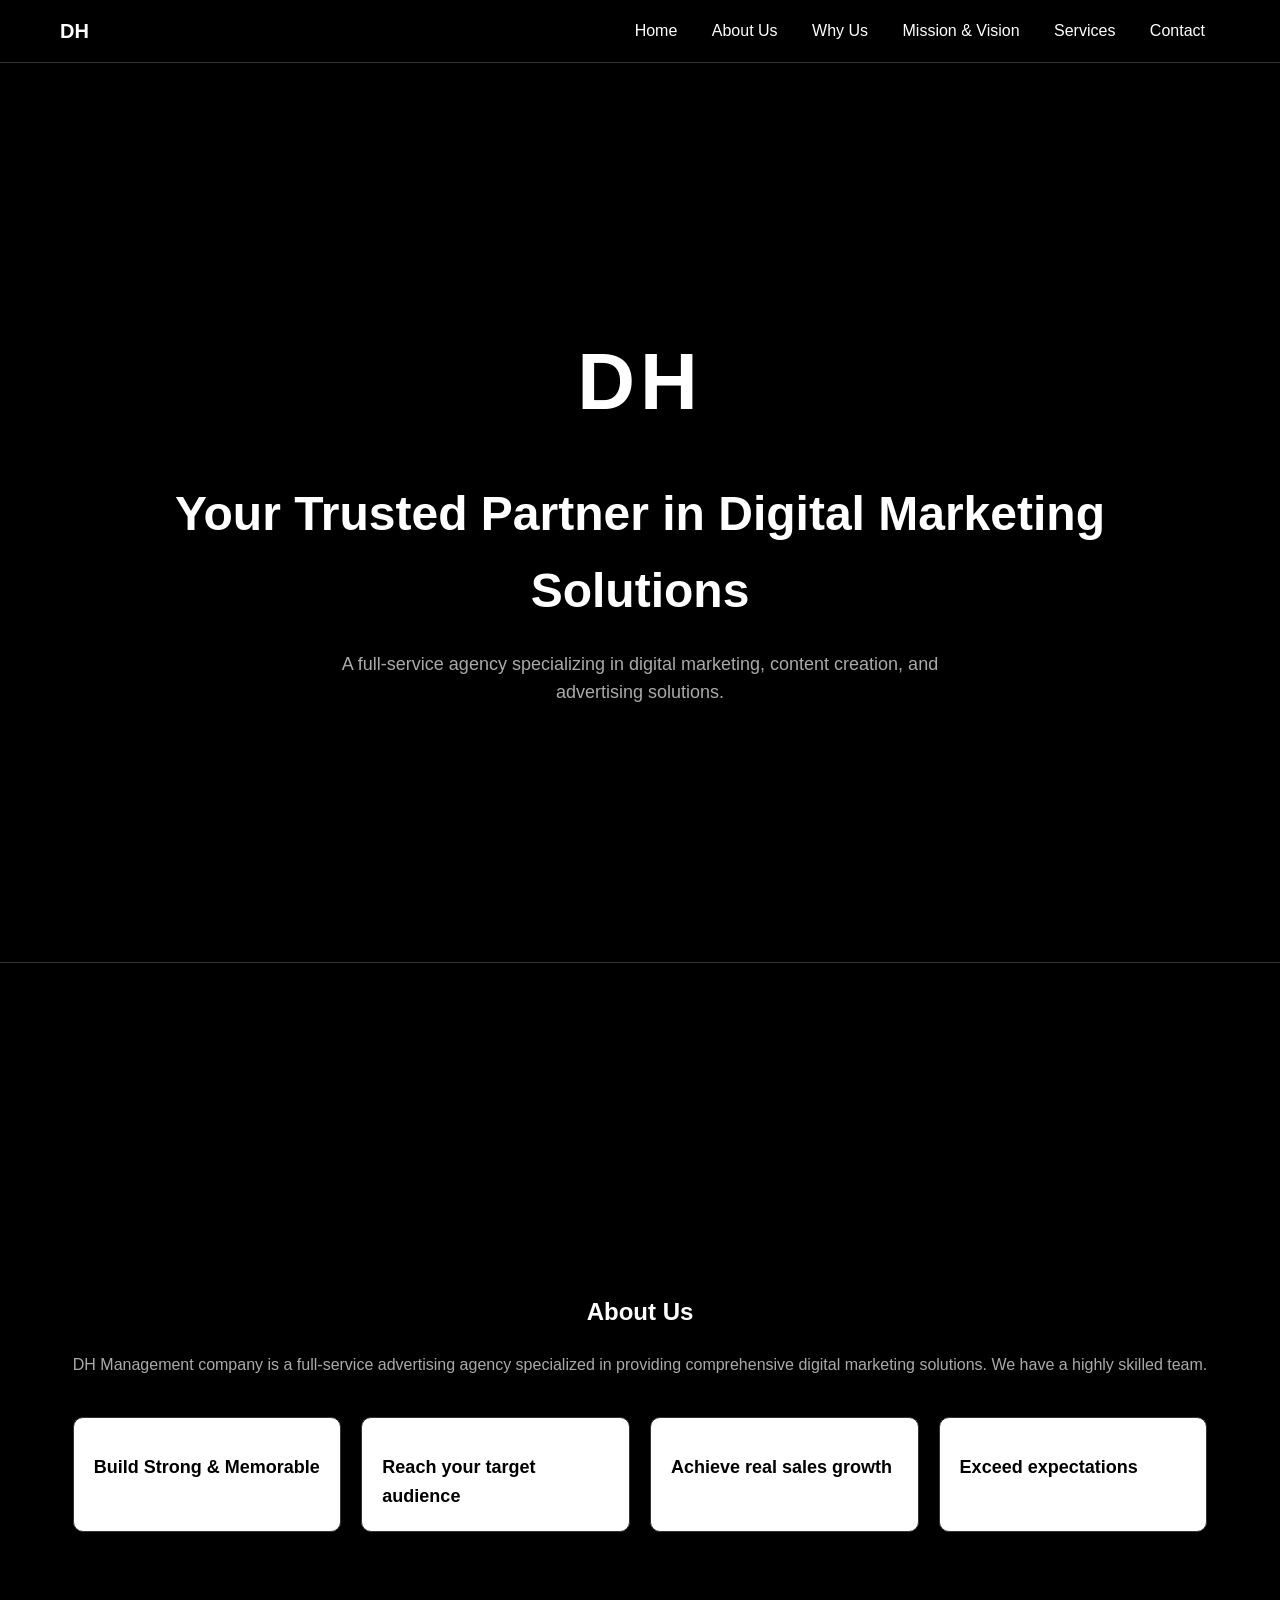
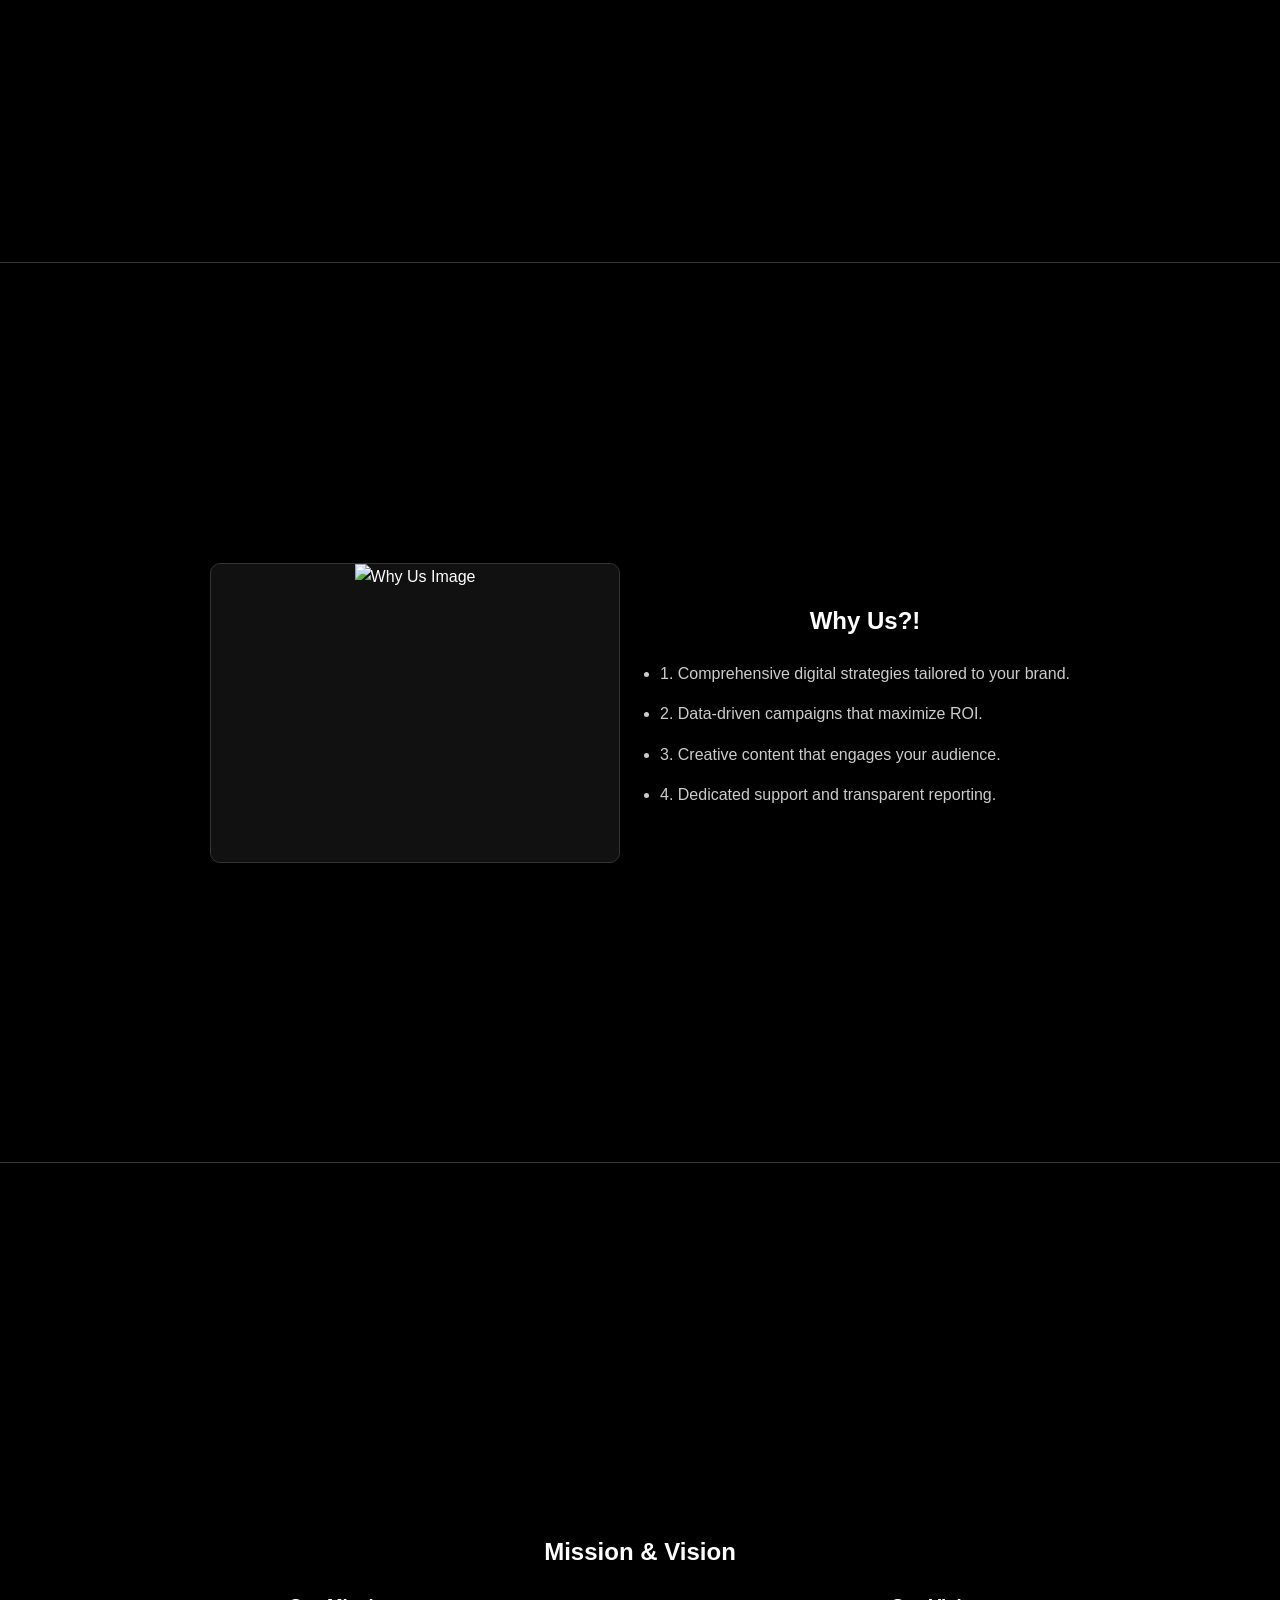
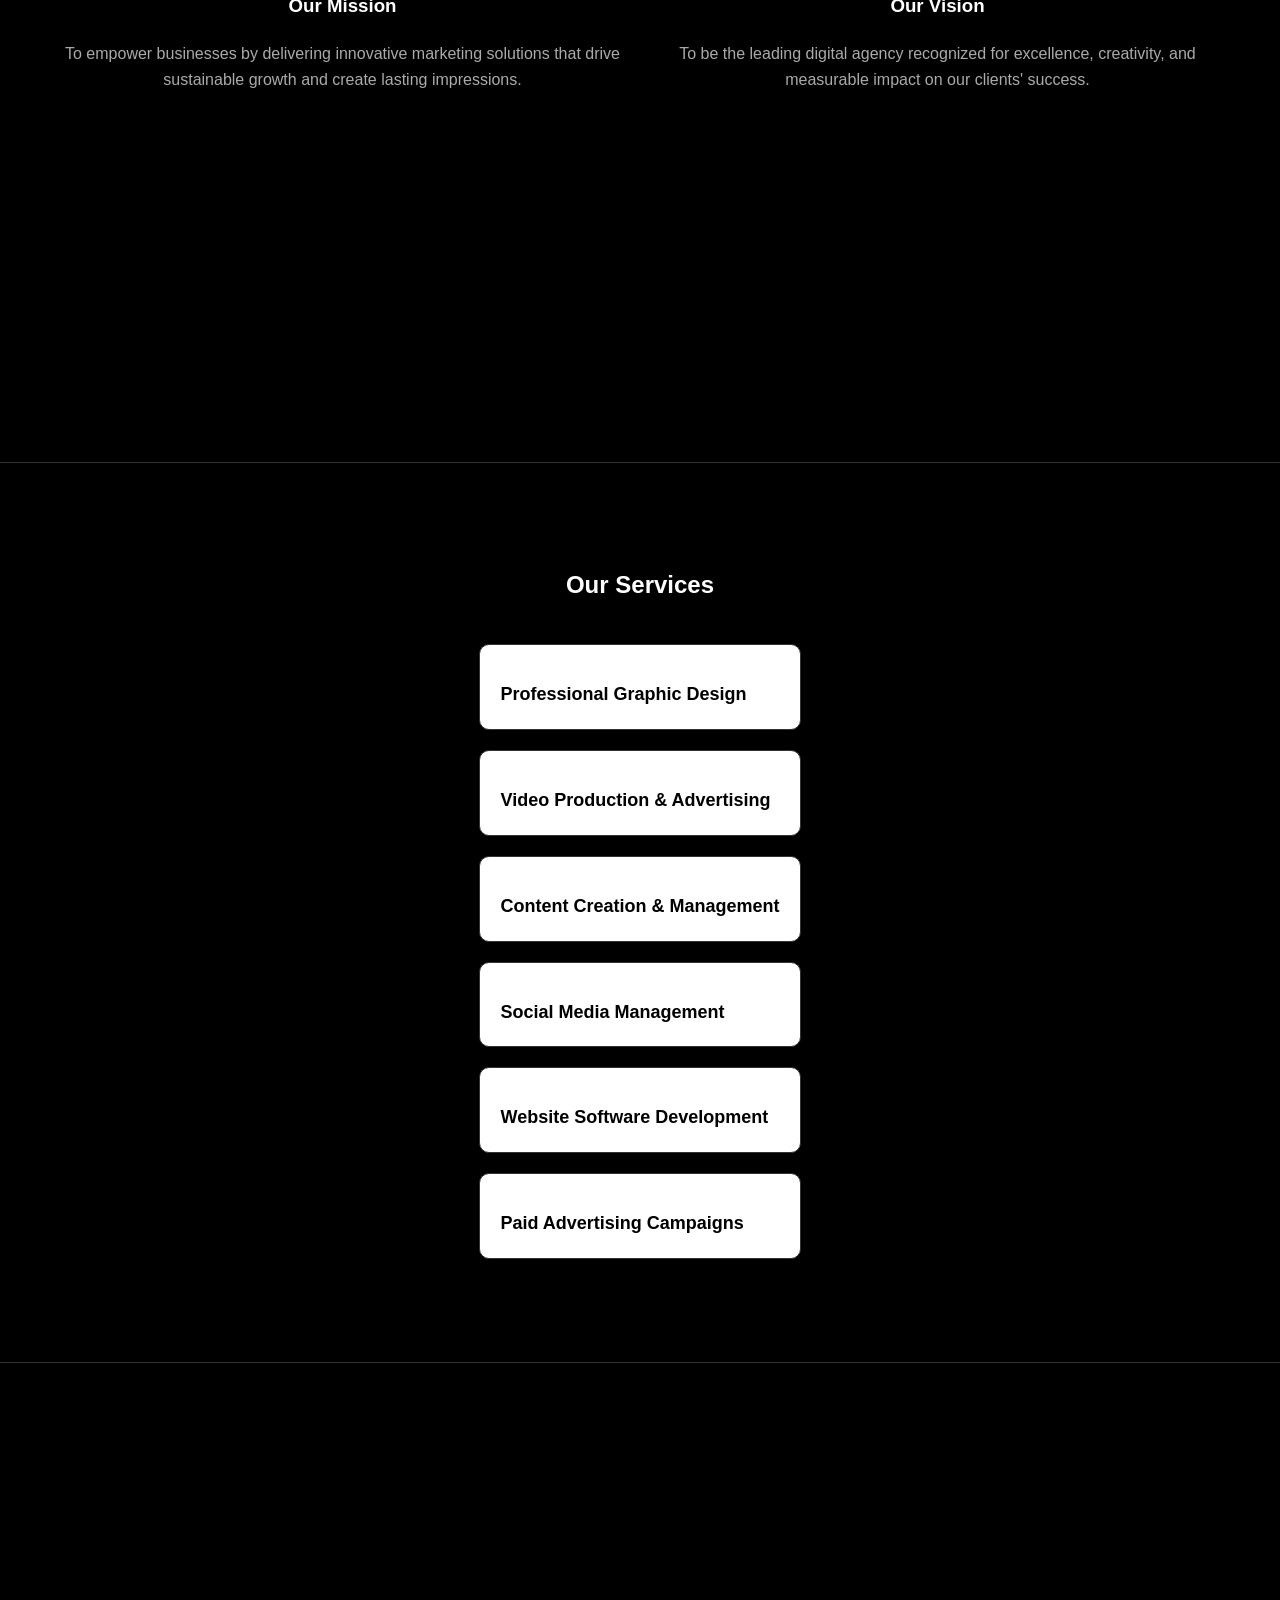
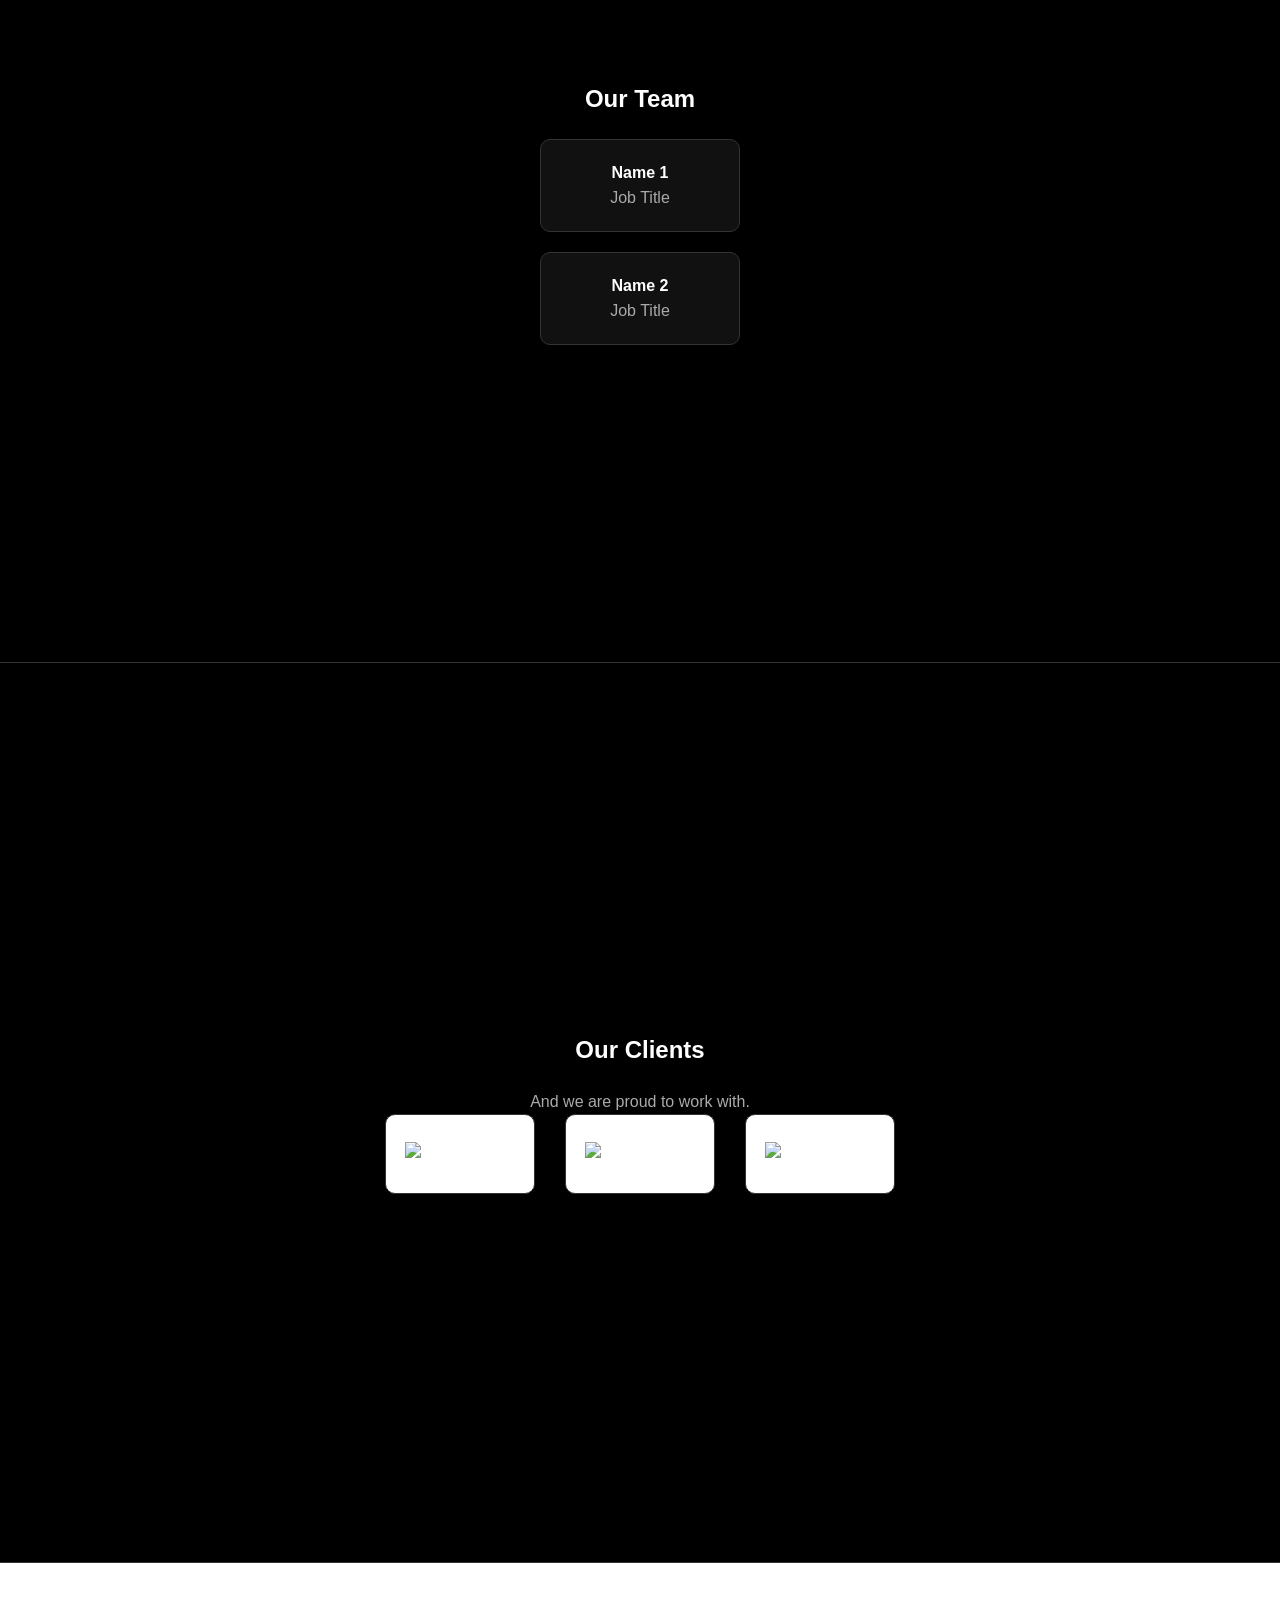
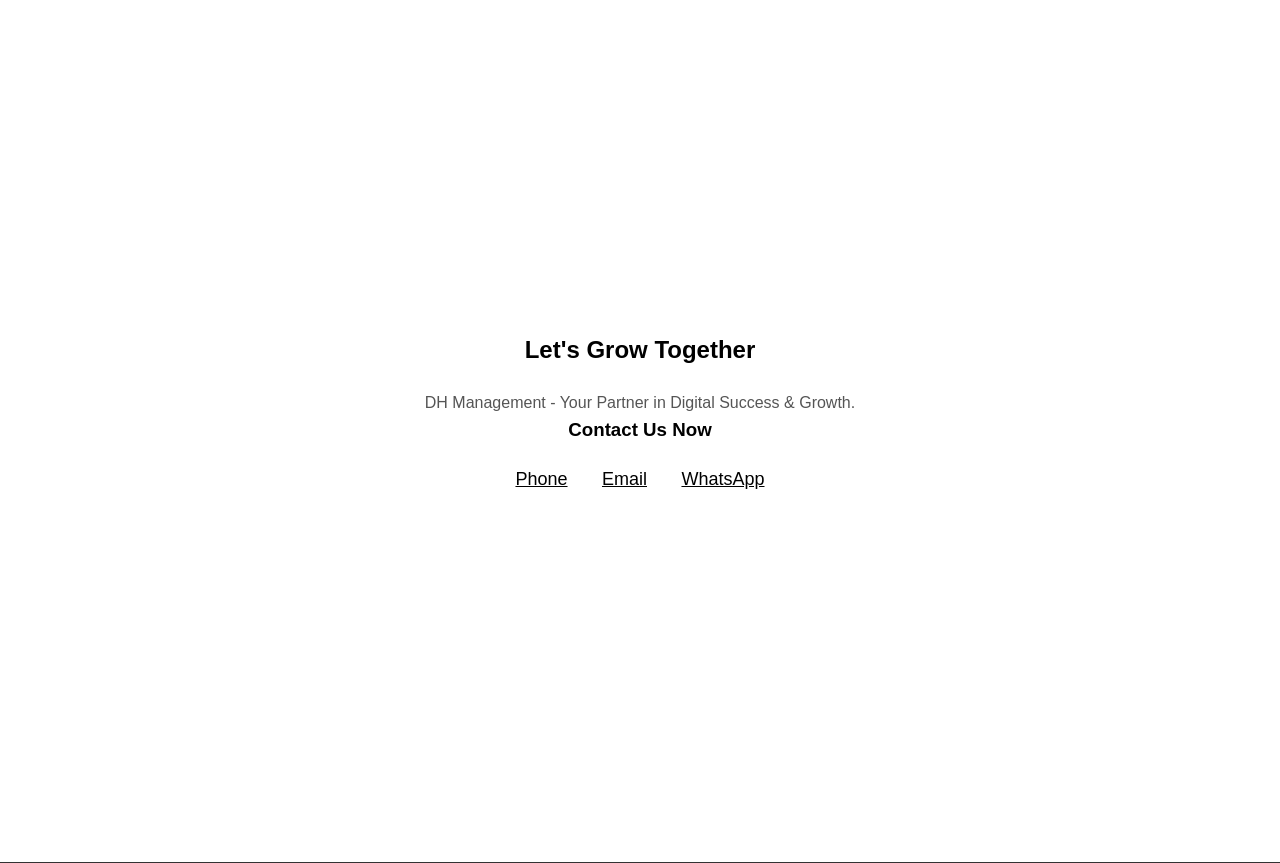
==== index.html @ e8d3b047 "Upload website" ====
<!DOCTYPE html>
<html lang="en">
<head>
    <meta charset="UTF-8">
    <meta name="viewport" content="width=device-width, initial-scale=1.0">
    <title>DH Management</title>
    <link rel="stylesheet" href="style.css">
</head>
<body>

    <!-- Header -->
    <header>
        <div class="container">
            <!-- لوجو صغير في الهيدر -->
            <div class="header-logo">
                <img id="logoImageSmall" src="" alt="Logo" style="display: none;">
                <span id="logoTextSmall" style="display: none;">DH</span>
            </div>
            <nav>
                <a href="#home">Home</a>
                <a href="#about">About Us</a>
                <a href="#why">Why Us</a>
                <a href="#mission">Mission & Vision</a>
                <a href="#services">Services</a>
                <a href="#contact">Contact</a>
            </nav>
        </div>
    </header>

    <!-- Hero Section (اللوجو الكبير هيكون هنا) -->
    <section id="home" class="hero full-screen">
        <div class="container">
            <!-- اللوجو الكبير -->
            <div class="hero-logo">
                <img id="logoImageLarge" src="" alt="Logo" style="display: none;">
                <h1 id="logoTextLarge" style="display: none;">DH</h1>
            </div>
            
            <h1 id="heroTitleText">Your Trusted Partner in Digital Marketing Solutions</h1>
            <p id="heroDescText">A full-service agency specializing in digital marketing, content creation, and advertising solutions.</p>
        </div>
    </section>

    <!-- About Us -->
    <section id="about" class="full-screen">
        <div class="container">
            <h2>About Us</h2>
            <p class="muted-text" id="aboutText">DH Management company is a full-service advertising agency specialized in providing comprehensive digital marketing solutions. We have a highly skilled team.</p>
            <div class="cards-grid">
                <div class="card">
                    <div class="icon" data-icon="about-icon-1"></div>
                    <h4>Build Strong & Memorable</h4>
                </div>
                <div class="card">
                    <div class="icon" data-icon="about-icon-2"></div>
                    <h4>Reach your target audience</h4>
                </div>
                <div class="card">
                    <div class="icon" data-icon="about-icon-3"></div>
                    <h4>Achieve real sales growth</h4>
                </div>
                <div class="card">
                    <div class="icon" data-icon="about-icon-4"></div>
                    <h4>Exceed expectations</h4>
                </div>
            </div>
        </div>
    </section>

    <!-- Why Us -->
    <section id="why" class="full-screen">
        <div class="container why-us-grid">
            <div class="why-img-placeholder">
                <img id="whyImg" src="" alt="Why Us Image">
            </div>
            <div>
                <h2>Why Us?!</h2>
                <ul class="why-us-list">
                    <li>1. Comprehensive digital strategies tailored to your brand.</li>
                    <li>2. Data-driven campaigns that maximize ROI.</li>
                    <li>3. Creative content that engages your audience.</li>
                    <li>4. Dedicated support and transparent reporting.</li>
                </ul>
            </div>
        </div>
    </section>

    <!-- Mission & Vision -->
    <section id="mission" class="full-screen">
        <div class="container">
            <h2>Mission & Vision</h2>
            <div class="mv-wrap">
                <div>
                    <h3>Our Mission</h3>
                    <p class="muted-text" id="missionText">To empower businesses by delivering innovative marketing solutions that drive sustainable growth and create lasting impressions.</p>
                </div>
                <div>
                    <h3>Our Vision</h3>
                    <p class="muted-text" id="visionText">To be the leading digital agency recognized for excellence, creativity, and measurable impact on our clients' success.</p>
                </div>
            </div>
        </div>
    </section>

    <!-- Services -->
    <section id="services" class="full-screen">
        <div class="container">
            <h2>Our Services</h2>
            <div class="cards-grid" id="servicesGrid">
                <div class="card">
                    <div class="icon" data-icon="service-icon-1"></div>
                    <h4>Professional Graphic Design</h4>
                </div>
                <div class="card">
                    <div class="icon" data-icon="service-icon-2"></div>
                    <h4>Video Production & Advertising</h4>
                </div>
                <div class="card">
                    <div class="icon" data-icon="service-icon-3"></div>
                    <h4>Content Creation & Management</h4>
                </div>
                <div class="card">
                    <div class="icon" data-icon="service-icon-4"></div>
                    <h4>Social Media Management</h4>
                </div>
                <div class="card">
                    <div class="icon" data-icon="service-icon-5"></div>
                    <h4>Website Software Development</h4>
                </div>
                <div class="card">
                    <div class="icon" data-icon="service-icon-6"></div>
                    <h4>Paid Advertising Campaigns</h4>
                </div>
            </div>
        </div>
    </section>

    <!-- Team -->
    <section id="team" class="full-screen">
        <div class="container">
            <h2>Our Team</h2>
            <div class="team-grid" id="teamGrid">
                <div class="team-member">
                    <h4>Name 1</h4>
                    <p class="muted-text">Job Title</p>
                </div>
                <div class="team-member">
                    <h4>Name 2</h4>
                    <p class="muted-text">Job Title</p>
                </div>
            </div>
        </div>
    </section>

    <!-- Clients -->
    <section id="clients" class="full-screen">
        <div class="container">
            <h2>Our Clients</h2>
            <p class="muted-text">And we are proud to work with.</p>
            <div class="clients-grid">
                <div class="client-logo-box">
                    <img id="clientLogo1" src="" alt="Client Logo 1">
                </div>
                <div class="client-logo-box">
                    <img id="clientLogo2" src="" alt="Client Logo 2">
                </div>
                <div class="client-logo-box">
                    <img id="clientLogo3" src="" alt="Client Logo 3">
                </div>
            </div>
        </div>
    </section>

    <!-- Contact -->
    <section id="contact" class="contact-section full-screen">
        <div class="container">
            <h2>Let's Grow Together</h2>
            <p>DH Management - Your Partner in Digital Success & Growth.</p>
            <h3>Contact Us Now</h3>
            <div class="contact-links">
                <a href="#">Phone</a>
                <a href="#">Email</a>
                <a href="#">WhatsApp</a>
            </div>
        </div>
    </section>

    <script src="script.js"></script>
</body>
</html>
---- style.css ----
/* ==========================================
   DHA Management - Site CSS
========================================== */

/* أساسيات */
* {
    margin: 0;
    padding: 0;
    box-sizing: border-box;
}

body {
    font-family: 'Segoe UI', Tahoma, Geneva, Verdana, sans-serif;
    background-color: #000;
    color: #fff;
    line-height: 1.6;
}

.container {
    max-width: 1200px;
    margin: 0 auto;
    padding: 0 20px;
}

/* الهيدر */
header {
    border-bottom: 1px solid #333;
    padding: 15px 0;
    background: #000;
    position: sticky;
    top: 0;
    z-index: 100;
}

header .container {
    flex-wrap: wrap;
    display: flex;
    justify-content: space-between;
    align-items: center;
}

/* لوجو الهيدر (صغير) */
.header-logo {
    max-width: 150px;
}

#logoImageSmall {
    max-height: 40px;
    max-width: 120px;
    object-fit: contain;
    display: block;
}

#logoTextSmall {
    font-size: 20px;
    font-weight: 900;
    color: #fff;
    display: block;
}

nav a {
    text-decoration: none;
    color: #fff;
    margin: 0 15px;
    font-weight: 500;
}

nav a:hover {
    border-bottom: 2px solid #fff;
}

/* الأقسام */
section {
    padding: 40px 20px;
    border-bottom: 1px solid #333;
    text-align: center;
}

.full-screen {
    min-height: 100vh;
    display: flex;
    flex-direction: column;
    justify-content: center;
    align-items: center;
}

h1, h2, h3 {
    font-weight: 800;
    margin-bottom: 20px;
}

.muted-text {
    color: #aaa;
}

/* الهيرو */
.hero h1 {
    font-size: 48px;
}

.hero p {
    font-size: 18px;
    max-width: 600px;
    margin: 0 auto;
    color: #aaa;
}

/* اللوجو الكبير في الهيرو */
.hero-logo {
    margin-bottom: 30px;
    width: 100%;
    text-align: center;
}

#logoImageLarge {
    max-width: 350px;
    max-height: 200px;
    object-fit: contain;
    display: block;
    margin: 0 auto;
}

#logoTextLarge {
    font-size: 80px;
    font-weight: 900;
    letter-spacing: 5px;
    color: #fff;
    margin: 0;
    display: block;
}

/* الكروت */
.cards-grid {
    display: grid;
    grid-template-columns: repeat(auto-fit, minmax(250px, 1fr));
    gap: 20px;
    margin-top: 40px;
}

.card {
    border: 1px solid #333;
    padding: 20px;
    border-radius: 10px;
    text-align: left;
    background: #fff;
    color: #000;
}

.card h4 {
    font-size: 18px;
}

.card .icon {
    font-size: 30px;
    margin-bottom: 15px;
}

/* لماذا نحن */
.why-us-grid {
    display: grid;
    grid-template-columns: 1fr 1fr;
    gap: 40px;
    align-items: center;
}

.why-img-placeholder {
    border: 1px solid #333;
    border-radius: 10px;
    height: 300px;
    overflow: hidden;
    background: #111;
}

.why-img-placeholder img {
    width: 100%;
    height: 100%;
    object-fit: cover;
}

.why-us-list li {
    margin-bottom: 15px;
    text-align: left;
    color: #ccc;
}

/* المهمة والرؤية */
.mv-wrap {
    display: grid;
    grid-template-columns: 1fr 1fr;
    gap: 30px;
}

/* الفريق */
.team-grid {
    display: grid;
    grid-template-columns: repeat(auto-fit, minmax(200px, 1fr));
    gap: 20px;
}

.team-member {
    border: 1px solid #333;
    padding: 20px;
    border-radius: 10px;
    text-align: center;
    background: #111;
}

.team-member h4 {
    color: #fff;
}

.team-member p {
    color: #aaa;
}

/* العملاء - لوجوهات */
.clients-grid {
    display: flex;
    justify-content: center;
    gap: 30px;
    flex-wrap: wrap;
}

.client-logo-box {
    border: 1px solid #333;
    padding: 10px;
    border-radius: 10px;
    background: #fff;
    width: 150px;
    height: 80px;
    display: flex;
    align-items: center;
    justify-content: center;
}

.client-logo-box img {
    max-width: 100%;
    max-height: 100%;
    object-fit: contain;
}

/* قسم التواصل */
.contact-section {
    background: #fff;
    color: #000;
}

.contact-section h2 {
    color: #000;
}

.contact-section p {
    color: #555;
}

.contact-links a {
    color: #000;
    text-decoration: underline;
    margin: 0 15px;
    font-size: 18px;
}

/* التجاوب مع الموبايل */
@media (max-width: 768px) {
    header .container {
        flex-direction: column;
        gap: 10px;
    }

    nav a {
        margin: 5px;
        display: inline-block;
    }

    .why-us-grid,
    .mv-wrap {
        grid-template-columns: 1fr;
    }

    .hero h1 {
        font-size: 32px;
    }

    #logoTextLarge {
        font-size: 50px;
    }

    #logoImageLarge {
        max-width: 200px;
    }

    .full-screen {
        min-height: auto;
        padding: 60px 20px;
    }
}
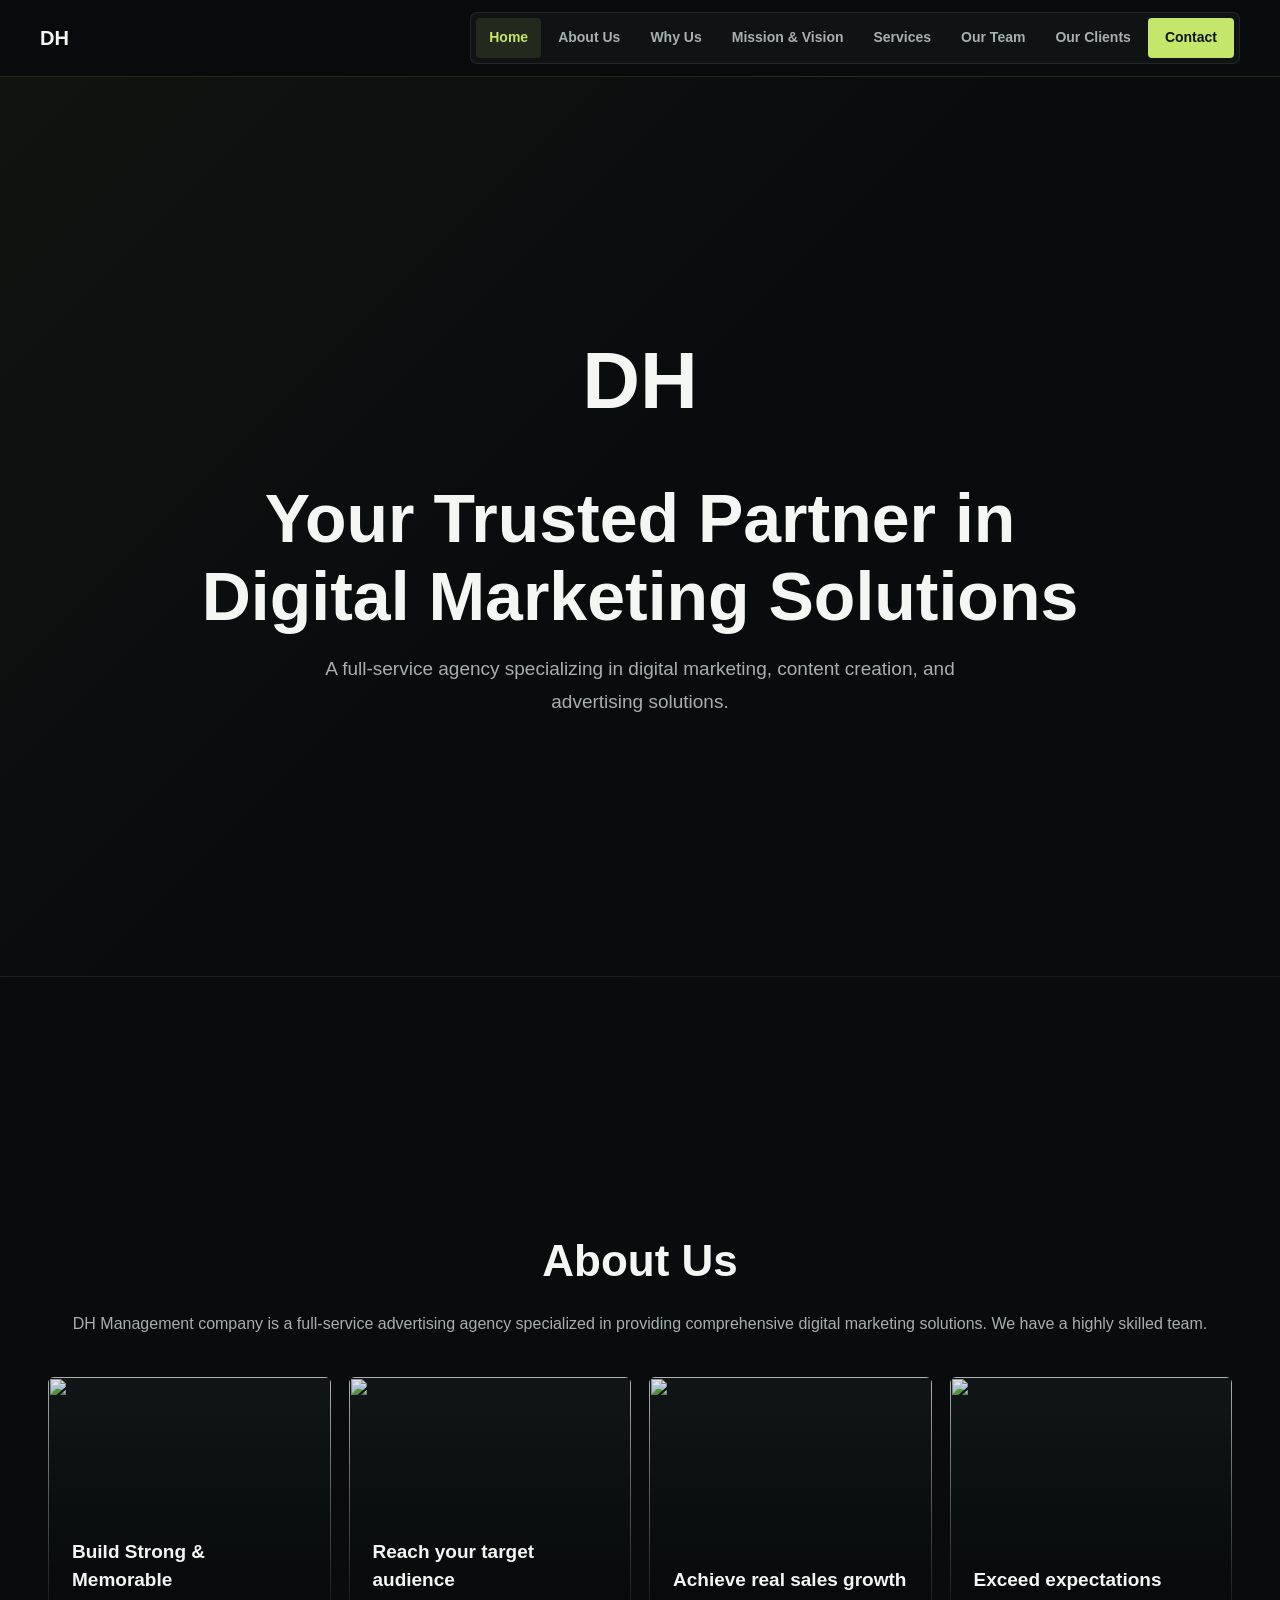
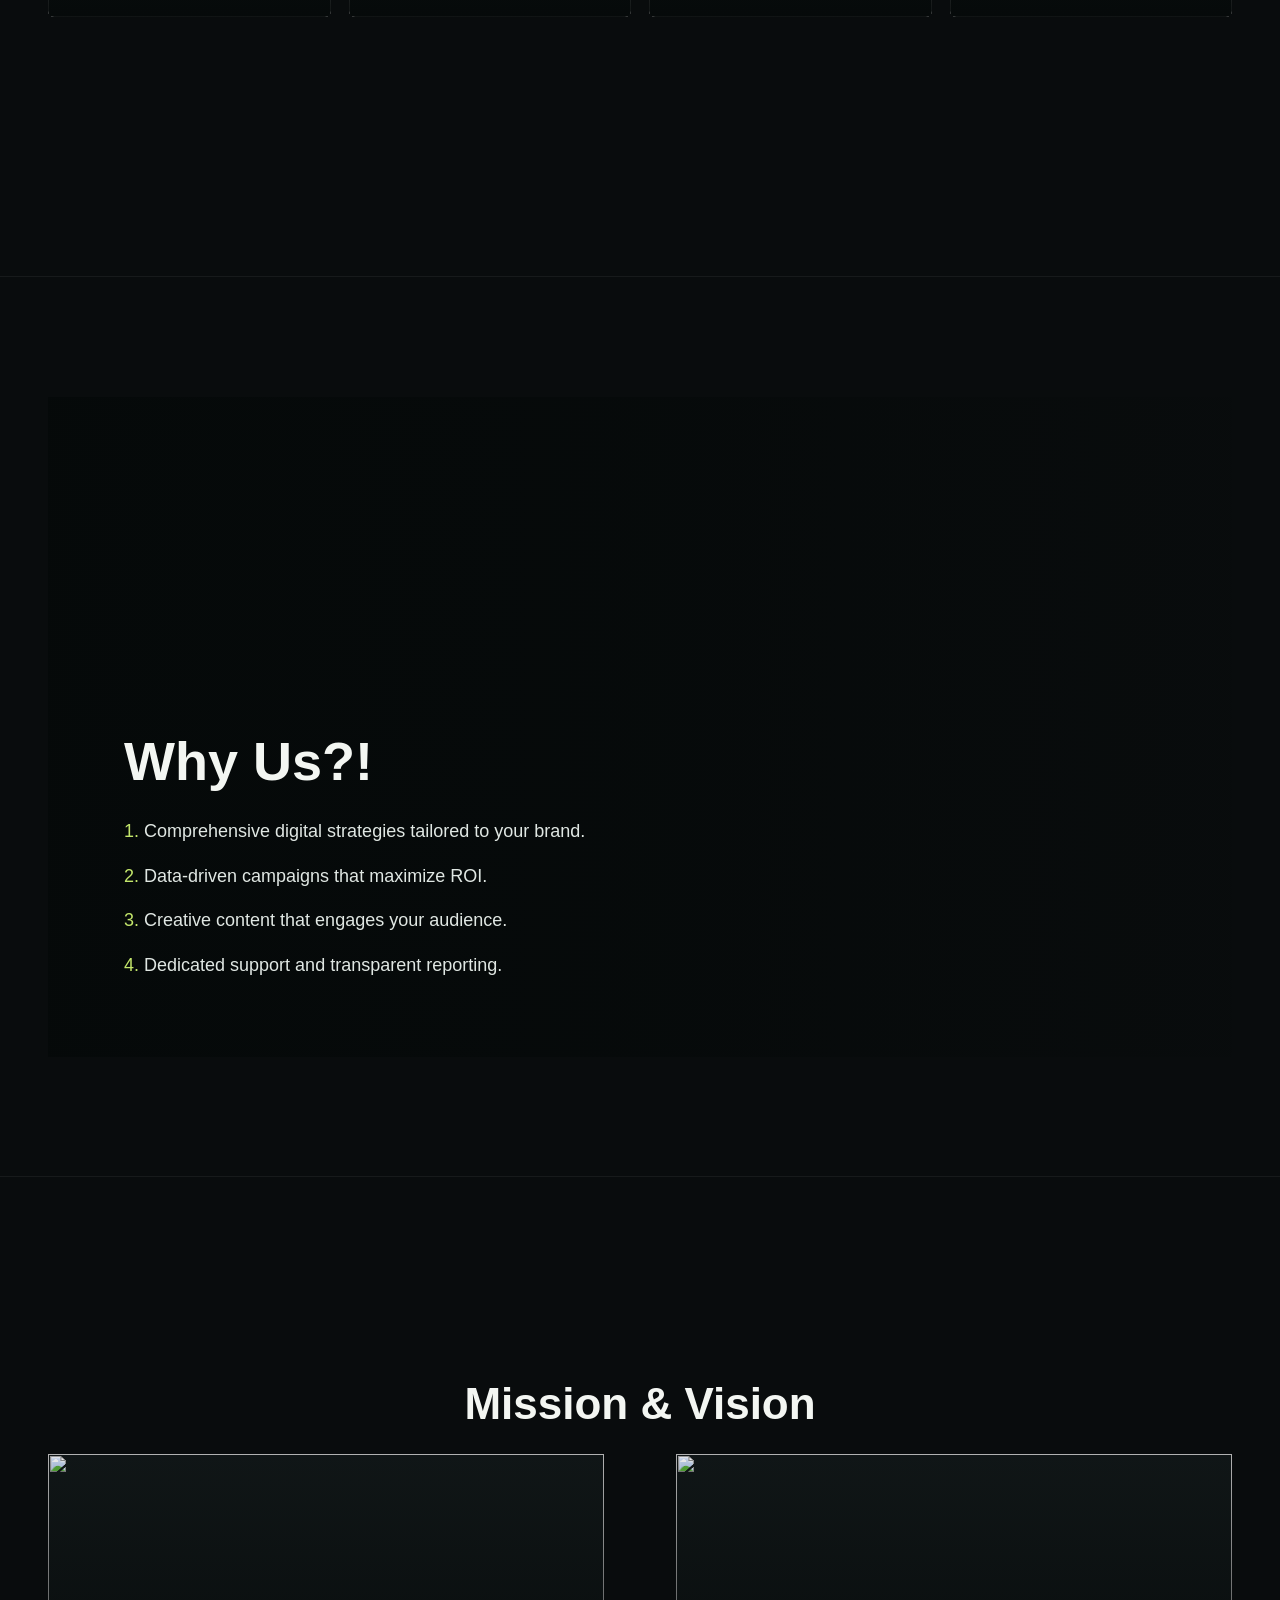
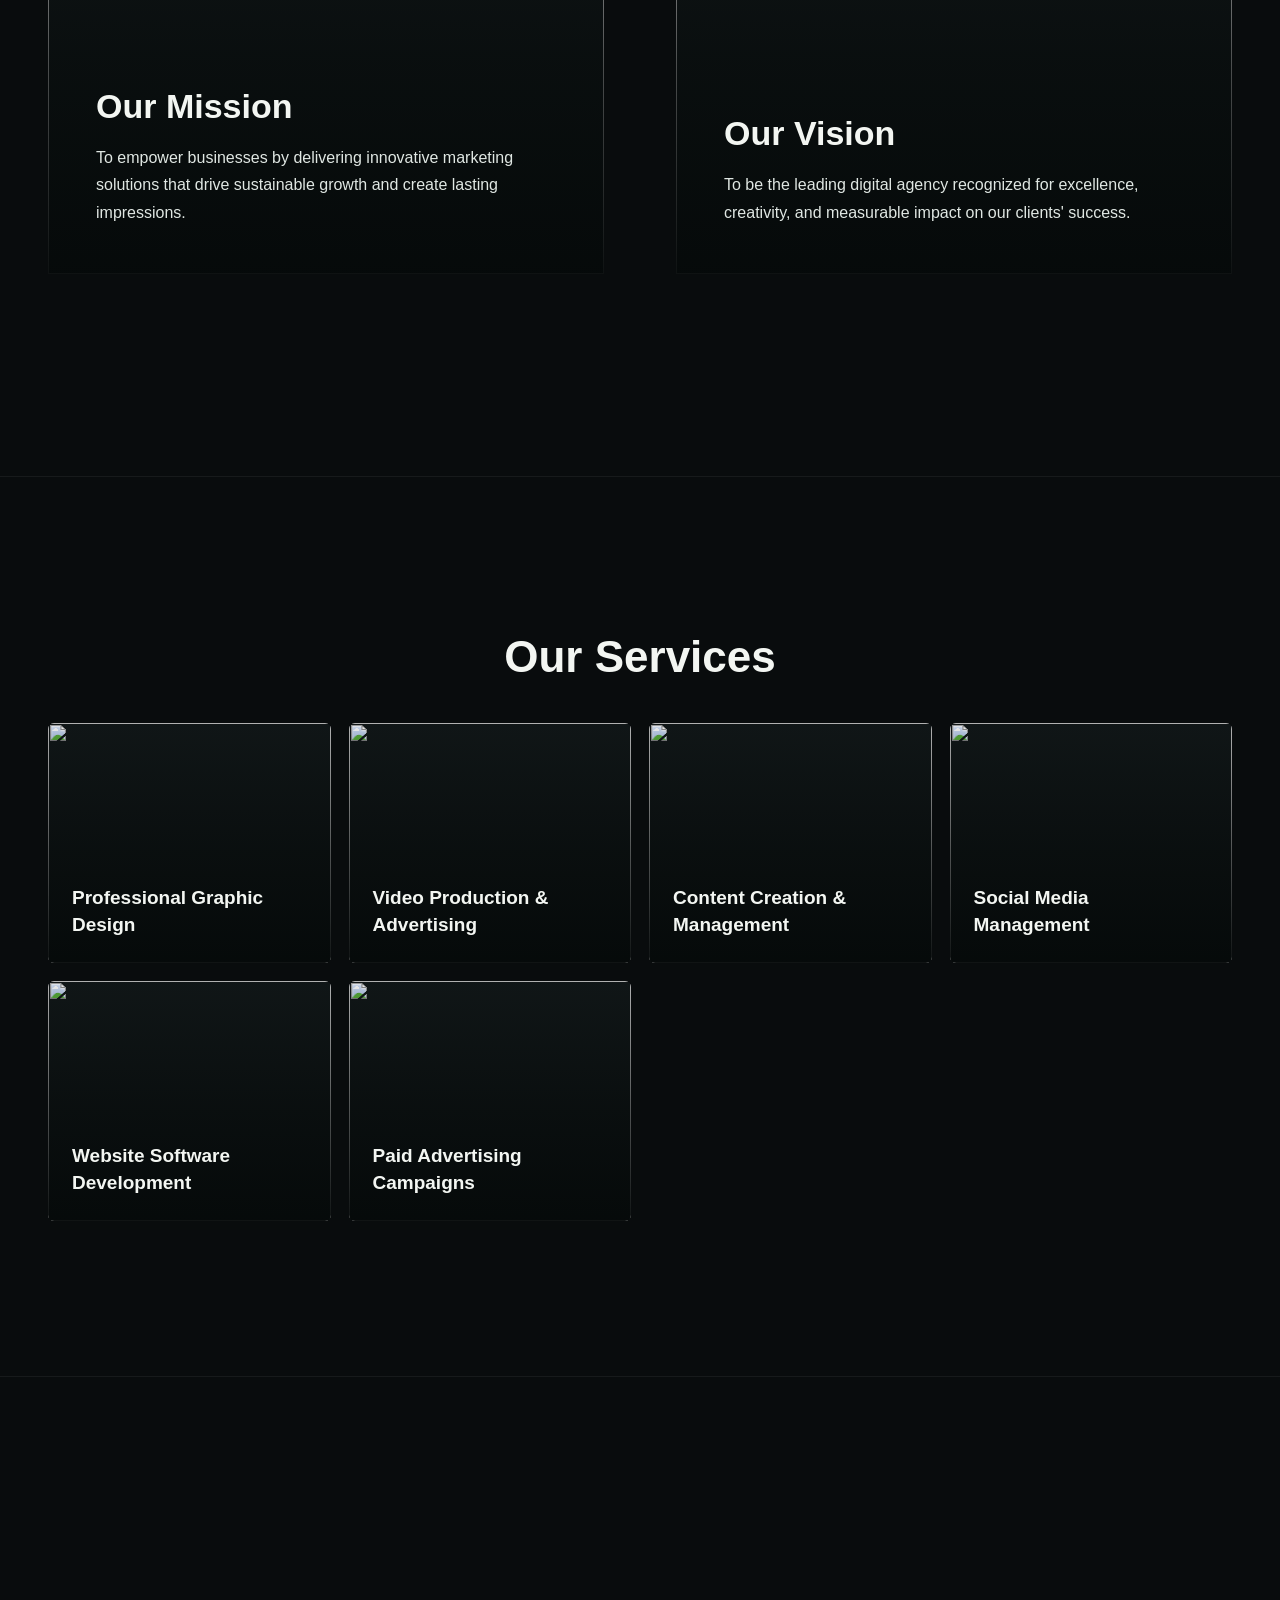
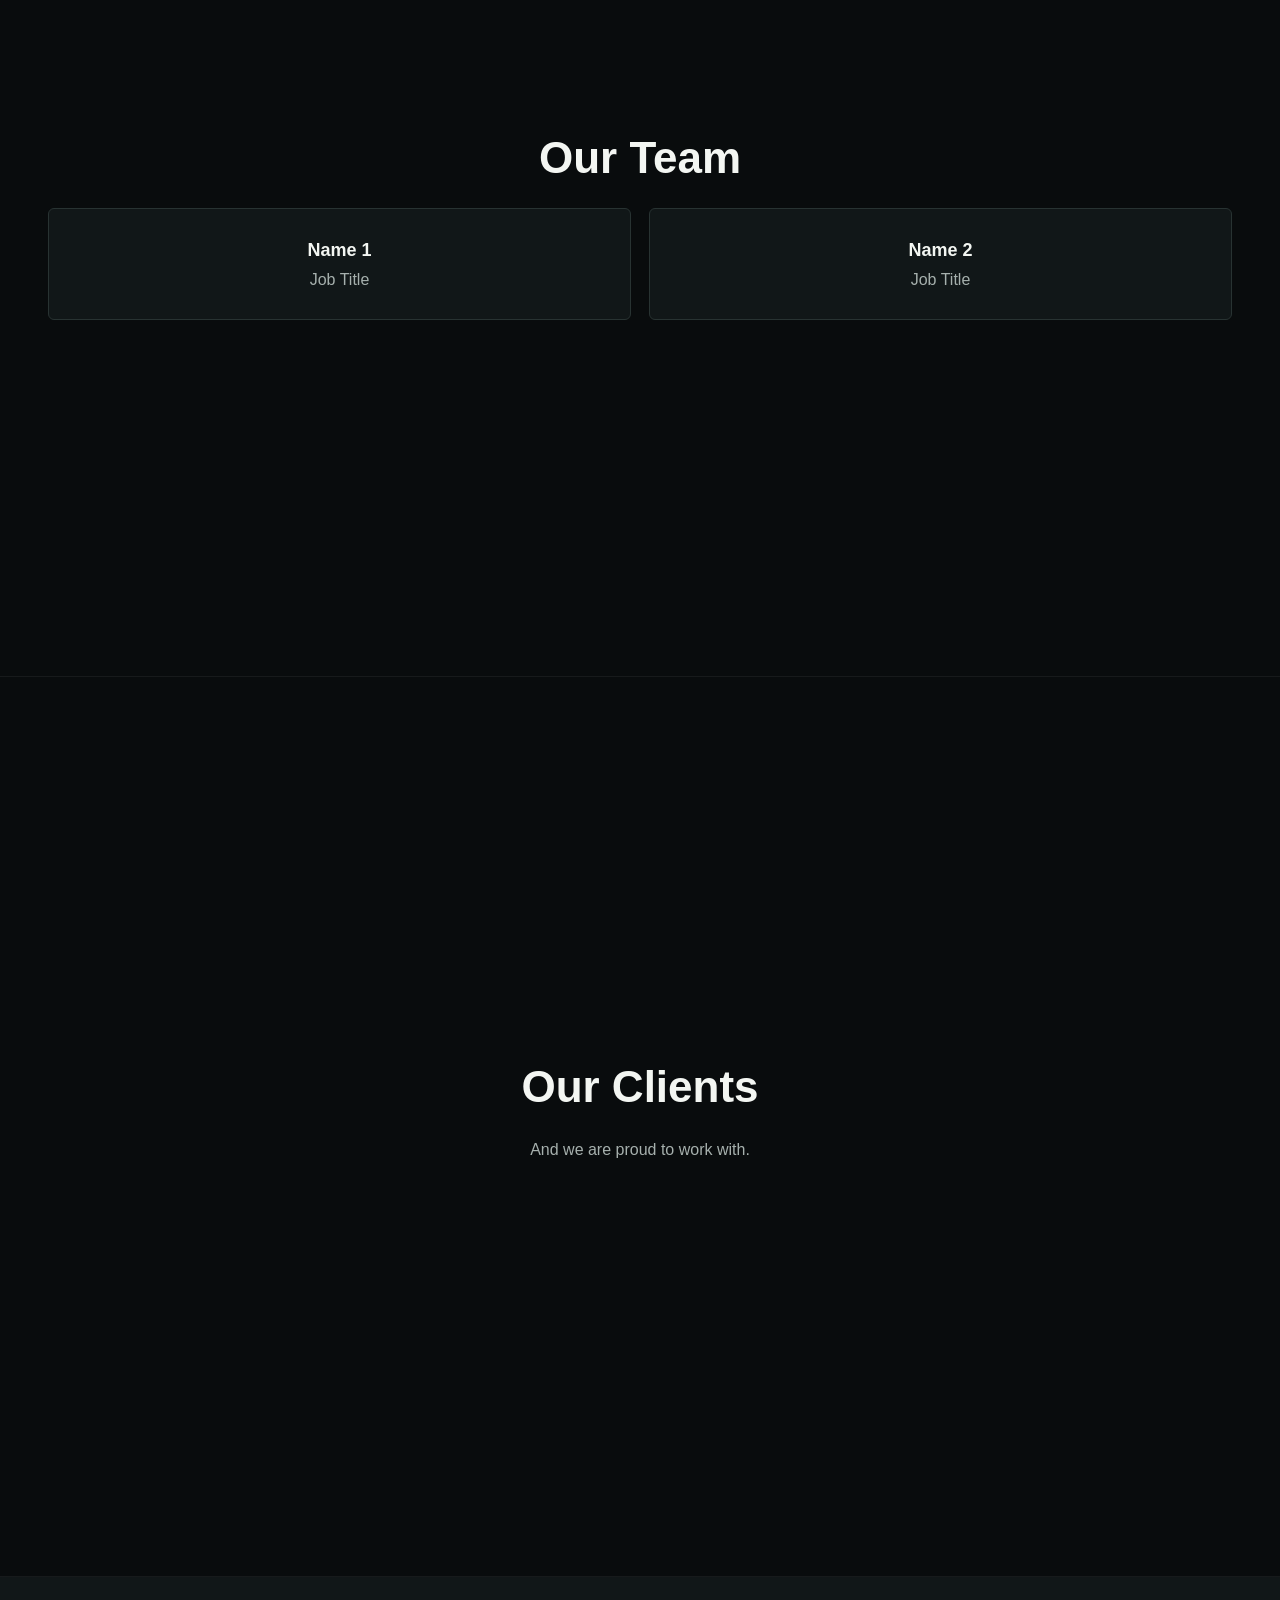
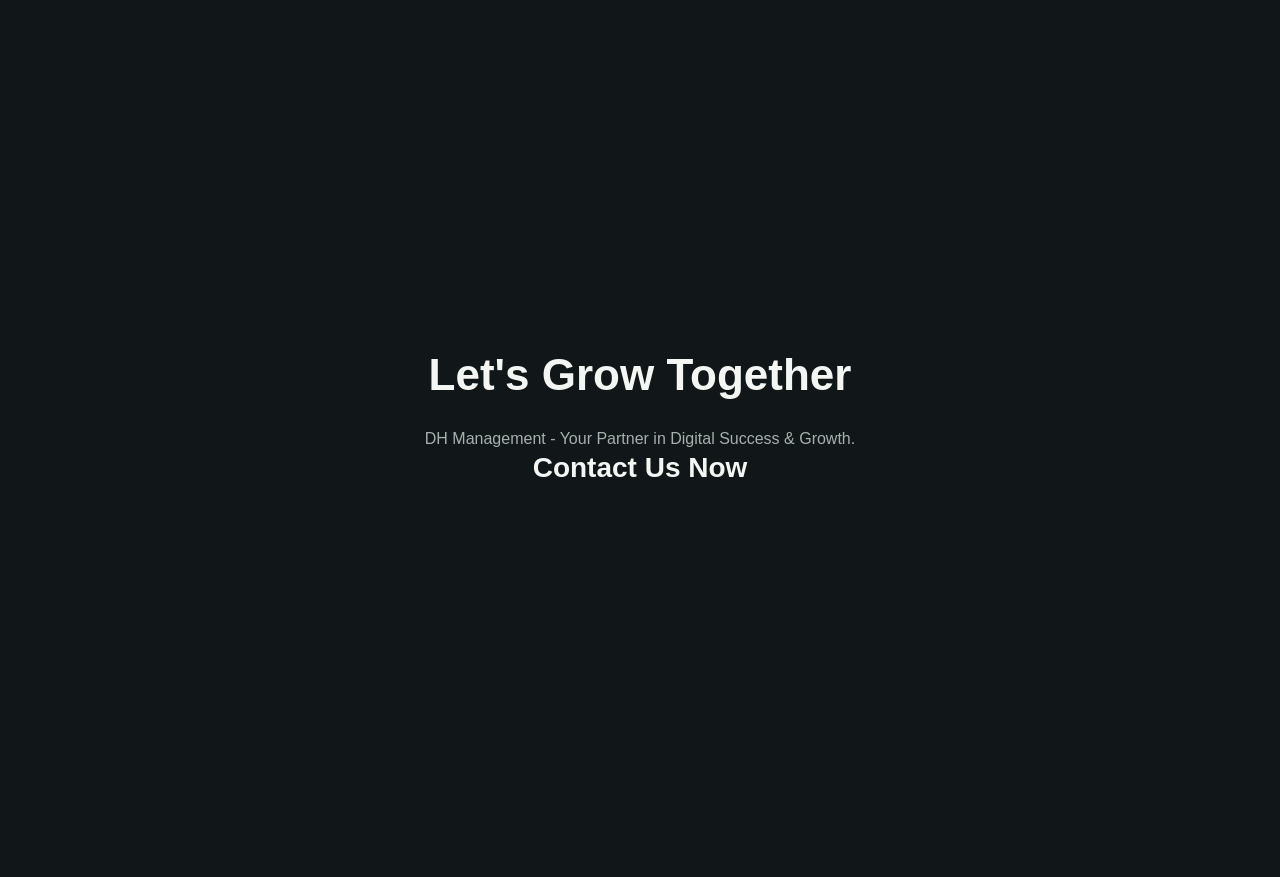
==== commit 21b6f02a: "asas" ====
--- a/index.html
+++ b/index.html
@@ -1,190 +1,194 @@
-<!DOCTYPE html>
-<html lang="en">
-<head>
-    <meta charset="UTF-8">
-    <meta name="viewport" content="width=device-width, initial-scale=1.0">
-    <title>DH Management</title>
-    <link rel="stylesheet" href="style.css">
-</head>
-<body>
-
-    <!-- Header -->
-    <header>
-        <div class="container">
-            <!-- لوجو صغير في الهيدر -->
-            <div class="header-logo">
-                <img id="logoImageSmall" src="" alt="Logo" style="display: none;">
-                <span id="logoTextSmall" style="display: none;">DH</span>
-            </div>
-            <nav>
-                <a href="#home">Home</a>
-                <a href="#about">About Us</a>
-                <a href="#why">Why Us</a>
-                <a href="#mission">Mission & Vision</a>
-                <a href="#services">Services</a>
-                <a href="#contact">Contact</a>
-            </nav>
-        </div>
-    </header>
-
-    <!-- Hero Section (اللوجو الكبير هيكون هنا) -->
-    <section id="home" class="hero full-screen">
-        <div class="container">
-            <!-- اللوجو الكبير -->
-            <div class="hero-logo">
-                <img id="logoImageLarge" src="" alt="Logo" style="display: none;">
-                <h1 id="logoTextLarge" style="display: none;">DH</h1>
-            </div>
-            
-            <h1 id="heroTitleText">Your Trusted Partner in Digital Marketing Solutions</h1>
-            <p id="heroDescText">A full-service agency specializing in digital marketing, content creation, and advertising solutions.</p>
-        </div>
-    </section>
-
-    <!-- About Us -->
-    <section id="about" class="full-screen">
-        <div class="container">
-            <h2>About Us</h2>
-            <p class="muted-text" id="aboutText">DH Management company is a full-service advertising agency specialized in providing comprehensive digital marketing solutions. We have a highly skilled team.</p>
-            <div class="cards-grid">
-                <div class="card">
-                    <div class="icon" data-icon="about-icon-1"></div>
-                    <h4>Build Strong & Memorable</h4>
-                </div>
-                <div class="card">
-                    <div class="icon" data-icon="about-icon-2"></div>
-                    <h4>Reach your target audience</h4>
-                </div>
-                <div class="card">
-                    <div class="icon" data-icon="about-icon-3"></div>
-                    <h4>Achieve real sales growth</h4>
-                </div>
-                <div class="card">
-                    <div class="icon" data-icon="about-icon-4"></div>
-                    <h4>Exceed expectations</h4>
-                </div>
-            </div>
-        </div>
-    </section>
-
-    <!-- Why Us -->
-    <section id="why" class="full-screen">
-        <div class="container why-us-grid">
-            <div class="why-img-placeholder">
-                <img id="whyImg" src="" alt="Why Us Image">
-            </div>
-            <div>
-                <h2>Why Us?!</h2>
-                <ul class="why-us-list">
-                    <li>1. Comprehensive digital strategies tailored to your brand.</li>
-                    <li>2. Data-driven campaigns that maximize ROI.</li>
-                    <li>3. Creative content that engages your audience.</li>
-                    <li>4. Dedicated support and transparent reporting.</li>
-                </ul>
-            </div>
-        </div>
-    </section>
-
-    <!-- Mission & Vision -->
-    <section id="mission" class="full-screen">
-        <div class="container">
-            <h2>Mission & Vision</h2>
-            <div class="mv-wrap">
-                <div>
-                    <h3>Our Mission</h3>
-                    <p class="muted-text" id="missionText">To empower businesses by delivering innovative marketing solutions that drive sustainable growth and create lasting impressions.</p>
-                </div>
-                <div>
-                    <h3>Our Vision</h3>
-                    <p class="muted-text" id="visionText">To be the leading digital agency recognized for excellence, creativity, and measurable impact on our clients' success.</p>
-                </div>
-            </div>
-        </div>
-    </section>
-
-    <!-- Services -->
-    <section id="services" class="full-screen">
-        <div class="container">
-            <h2>Our Services</h2>
-            <div class="cards-grid" id="servicesGrid">
-                <div class="card">
-                    <div class="icon" data-icon="service-icon-1"></div>
-                    <h4>Professional Graphic Design</h4>
-                </div>
-                <div class="card">
-                    <div class="icon" data-icon="service-icon-2"></div>
-                    <h4>Video Production & Advertising</h4>
-                </div>
-                <div class="card">
-                    <div class="icon" data-icon="service-icon-3"></div>
-                    <h4>Content Creation & Management</h4>
-                </div>
-                <div class="card">
-                    <div class="icon" data-icon="service-icon-4"></div>
-                    <h4>Social Media Management</h4>
-                </div>
-                <div class="card">
-                    <div class="icon" data-icon="service-icon-5"></div>
-                    <h4>Website Software Development</h4>
-                </div>
-                <div class="card">
-                    <div class="icon" data-icon="service-icon-6"></div>
-                    <h4>Paid Advertising Campaigns</h4>
-                </div>
-            </div>
-        </div>
-    </section>
-
-    <!-- Team -->
-    <section id="team" class="full-screen">
-        <div class="container">
-            <h2>Our Team</h2>
-            <div class="team-grid" id="teamGrid">
-                <div class="team-member">
-                    <h4>Name 1</h4>
-                    <p class="muted-text">Job Title</p>
-                </div>
-                <div class="team-member">
-                    <h4>Name 2</h4>
-                    <p class="muted-text">Job Title</p>
-                </div>
-            </div>
-        </div>
-    </section>
-
-    <!-- Clients -->
-    <section id="clients" class="full-screen">
-        <div class="container">
-            <h2>Our Clients</h2>
-            <p class="muted-text">And we are proud to work with.</p>
-            <div class="clients-grid">
-                <div class="client-logo-box">
-                    <img id="clientLogo1" src="" alt="Client Logo 1">
-                </div>
-                <div class="client-logo-box">
-                    <img id="clientLogo2" src="" alt="Client Logo 2">
-                </div>
-                <div class="client-logo-box">
-                    <img id="clientLogo3" src="" alt="Client Logo 3">
-                </div>
-            </div>
-        </div>
-    </section>
-
-    <!-- Contact -->
-    <section id="contact" class="contact-section full-screen">
-        <div class="container">
-            <h2>Let's Grow Together</h2>
-            <p>DH Management - Your Partner in Digital Success & Growth.</p>
-            <h3>Contact Us Now</h3>
-            <div class="contact-links">
-                <a href="#">Phone</a>
-                <a href="#">Email</a>
-                <a href="#">WhatsApp</a>
-            </div>
-        </div>
-    </section>
-
-    <script src="script.js"></script>
-</body>
+<!DOCTYPE html>
+<html lang="en">
+<head>
+    <meta charset="UTF-8">
+    <meta name="viewport" content="width=device-width, initial-scale=1.0">
+    <title>DH Management</title>
+    <link rel="stylesheet" href="style.css">
+</head>
+<body>
+
+    <!-- Header -->
+    <header>
+        <div class="container">
+            <!-- لوجو صغير في الهيدر -->
+            <div class="header-logo">
+                <img id="logoImageSmall" src="" alt="Logo" style="display: none;">
+                <span id="logoTextSmall" style="display: none;">DH</span>
+            </div>
+            <nav>
+                <a href="#home">Home</a>
+                <a href="#about">About Us</a>
+                <a href="#why">Why Us</a>
+                <a href="#mission">Mission & Vision</a>
+                <a href="#services">Services</a>
+                <a href="#team">Our Team</a>
+                <a href="#clients">Our Clients</a>
+                <a href="#contact">Contact</a>
+            </nav>
+        </div>
+    </header>
+
+    <!-- Hero Section (اللوجو الكبير هيكون هنا) -->
+    <section id="home" class="hero full-screen">
+        <div class="container">
+            <!-- اللوجو الكبير -->
+            <div class="hero-logo">
+                <img id="logoImageLarge" src="" alt="Logo" style="display: none;">
+                <h1 id="logoTextLarge" style="display: none;">DH</h1>
+            </div>
+            
+            <h1 id="heroTitleText">Your Trusted Partner in Digital Marketing Solutions</h1>
+            <p id="heroDescText">A full-service agency specializing in digital marketing, content creation, and advertising solutions.</p>
+        </div>
+    </section>
+
+    <!-- About Us -->
+    <section id="about" class="full-screen">
+        <div class="container">
+            <h2 id="aboutHeading">About Us</h2>
+            <p class="muted-text" id="aboutText">DH Management company is a full-service advertising agency specialized in providing comprehensive digital marketing solutions. We have a highly skilled team.</p>
+            <div class="cards-grid" id="aboutFeaturesGrid">
+                <div class="card">
+                    <div class="icon" data-icon="about-icon-1"></div>
+                    <h4>Build Strong & Memorable</h4>
+                </div>
+                <div class="card">
+                    <div class="icon" data-icon="about-icon-2"></div>
+                    <h4>Reach your target audience</h4>
+                </div>
+                <div class="card">
+                    <div class="icon" data-icon="about-icon-3"></div>
+                    <h4>Achieve real sales growth</h4>
+                </div>
+                <div class="card">
+                    <div class="icon" data-icon="about-icon-4"></div>
+                    <h4>Exceed expectations</h4>
+                </div>
+            </div>
+        </div>
+    </section>
+
+    <!-- Why Us -->
+    <section id="why" class="full-screen">
+        <div class="container">
+            <div class="why-image-card">
+                <img id="whyImg" src="" alt="Why Us Image">
+                <div class="why-image-content">
+                    <h2 id="whyHeading">Why Us?!</h2>
+                    <ul class="why-us-list" id="whyItems">
+                        <li>1. Comprehensive digital strategies tailored to your brand.</li>
+                        <li>2. Data-driven campaigns that maximize ROI.</li>
+                        <li>3. Creative content that engages your audience.</li>
+                        <li>4. Dedicated support and transparent reporting.</li>
+                    </ul>
+                </div>
+            </div>
+        </div>
+    </section>
+
+    <!-- Mission & Vision -->
+    <section id="mission" class="full-screen">
+        <div class="container">
+            <h2 id="missionHeading">Mission & Vision</h2>
+            <div class="mv-wrap">
+                <div class="mv-card">
+                    <img class="mv-card-image" src="https://images.unsplash.com/photo-1521737711867-e3b97375f902?auto=format&fit=crop&w=1200&q=80" alt="" aria-hidden="true">
+                    <h3 id="missionCardHeading">Our Mission</h3>
+                    <p class="muted-text" id="missionText">To empower businesses by delivering innovative marketing solutions that drive sustainable growth and create lasting impressions.</p>
+                </div>
+                <div class="mv-card">
+                    <img class="mv-card-image" src="https://images.unsplash.com/photo-1480714378408-67cf0d13bc1b?auto=format&fit=crop&w=1200&q=80" alt="" aria-hidden="true">
+                    <h3 id="visionCardHeading">Our Vision</h3>
+                    <p class="muted-text" id="visionText">To be the leading digital agency recognized for excellence, creativity, and measurable impact on our clients' success.</p>
+                </div>
+            </div>
+        </div>
+    </section>
+
+    <!-- Services -->
+    <section id="services" class="full-screen">
+        <div class="container">
+            <h2 id="servicesHeading">Our Services</h2>
+            <div class="cards-grid" id="servicesGrid">
+                <div class="card service-card">
+                    <div class="icon" data-icon="service-icon-1"></div>
+                    <h4>Professional Graphic Design</h4>
+                </div>
+                <div class="card service-card">
+                    <div class="icon" data-icon="service-icon-2"></div>
+                    <h4>Video Production & Advertising</h4>
+                </div>
+                <div class="card service-card">
+                    <div class="icon" data-icon="service-icon-3"></div>
+                    <h4>Content Creation & Management</h4>
+                </div>
+                <div class="card service-card">
+                    <div class="icon" data-icon="service-icon-4"></div>
+                    <h4>Social Media Management</h4>
+                </div>
+                <div class="card service-card">
+                    <div class="icon" data-icon="service-icon-5"></div>
+                    <h4>Website Software Development</h4>
+                </div>
+                <div class="card service-card">
+                    <div class="icon" data-icon="service-icon-6"></div>
+                    <h4>Paid Advertising Campaigns</h4>
+                </div>
+            </div>
+        </div>
+    </section>
+
+    <!-- Team -->
+    <section id="team" class="full-screen">
+        <div class="container">
+            <h2 id="teamHeading">Our Team</h2>
+            <div class="team-grid" id="teamGrid">
+                <div class="team-member">
+                    <h4>Name 1</h4>
+                    <p class="muted-text">Job Title</p>
+                </div>
+                <div class="team-member">
+                    <h4>Name 2</h4>
+                    <p class="muted-text">Job Title</p>
+                </div>
+            </div>
+        </div>
+    </section>
+
+    <!-- Clients -->
+    <section id="clients" class="full-screen">
+        <div class="container">
+            <h2 id="clientsHeading">Our Clients</h2>
+            <p class="muted-text" id="clientsDesc">And we are proud to work with.</p>
+            <div class="clients-grid" id="clientsGrid">
+                <div class="client-logo-box">
+                    <img id="clientLogo1" src="" alt="Client Logo 1">
+                </div>
+                <div class="client-logo-box">
+                    <img id="clientLogo2" src="" alt="Client Logo 2">
+                </div>
+                <div class="client-logo-box">
+                    <img id="clientLogo3" src="" alt="Client Logo 3">
+                </div>
+            </div>
+        </div>
+    </section>
+
+    <!-- Contact -->
+    <section id="contact" class="contact-section full-screen">
+        <div class="container">
+            <h2 id="contactHeading">Let's Grow Together</h2>
+            <p id="contactDesc">DH Management - Your Partner in Digital Success & Growth.</p>
+            <h3 id="contactSubheading">Contact Us Now</h3>
+            <div class="contact-links" id="contactLinks">
+                <a href="#">Phone</a>
+                <a href="#">Email</a>
+                <a href="#">WhatsApp</a>
+            </div>
+        </div>
+    </section>
+
+    <script src="script.js"></script>
+</body>
 </html>
--- a/style.css
+++ b/style.css
@@ -1,296 +1,587 @@
-/* ==========================================
-   DHA Management - Site CSS
-========================================== */
-
-/* أساسيات */
-* {
-    margin: 0;
-    padding: 0;
-    box-sizing: border-box;
-}
-
-body {
-    font-family: 'Segoe UI', Tahoma, Geneva, Verdana, sans-serif;
-    background-color: #000;
-    color: #fff;
-    line-height: 1.6;
-}
-
-.container {
-    max-width: 1200px;
-    margin: 0 auto;
-    padding: 0 20px;
-}
-
-/* الهيدر */
-header {
-    border-bottom: 1px solid #333;
-    padding: 15px 0;
-    background: #000;
-    position: sticky;
-    top: 0;
-    z-index: 100;
-}
-
-header .container {
-    flex-wrap: wrap;
-    display: flex;
-    justify-content: space-between;
-    align-items: center;
-}
-
-/* لوجو الهيدر (صغير) */
-.header-logo {
-    max-width: 150px;
-}
-
-#logoImageSmall {
-    max-height: 40px;
-    max-width: 120px;
-    object-fit: contain;
-    display: block;
-}
-
-#logoTextSmall {
-    font-size: 20px;
-    font-weight: 900;
-    color: #fff;
-    display: block;
-}
-
-nav a {
-    text-decoration: none;
-    color: #fff;
-    margin: 0 15px;
-    font-weight: 500;
-}
-
-nav a:hover {
-    border-bottom: 2px solid #fff;
-}
-
-/* الأقسام */
-section {
-    padding: 40px 20px;
-    border-bottom: 1px solid #333;
-    text-align: center;
-}
-
-.full-screen {
-    min-height: 100vh;
-    display: flex;
-    flex-direction: column;
-    justify-content: center;
-    align-items: center;
-}
-
-h1, h2, h3 {
-    font-weight: 800;
-    margin-bottom: 20px;
-}
-
-.muted-text {
-    color: #aaa;
-}
-
-/* الهيرو */
-.hero h1 {
-    font-size: 48px;
-}
-
-.hero p {
-    font-size: 18px;
-    max-width: 600px;
-    margin: 0 auto;
-    color: #aaa;
-}
-
-/* اللوجو الكبير في الهيرو */
-.hero-logo {
-    margin-bottom: 30px;
-    width: 100%;
-    text-align: center;
-}
-
-#logoImageLarge {
-    max-width: 350px;
-    max-height: 200px;
-    object-fit: contain;
-    display: block;
-    margin: 0 auto;
-}
-
-#logoTextLarge {
-    font-size: 80px;
-    font-weight: 900;
-    letter-spacing: 5px;
-    color: #fff;
-    margin: 0;
-    display: block;
-}
-
-/* الكروت */
-.cards-grid {
-    display: grid;
-    grid-template-columns: repeat(auto-fit, minmax(250px, 1fr));
-    gap: 20px;
-    margin-top: 40px;
-}
-
-.card {
-    border: 1px solid #333;
-    padding: 20px;
-    border-radius: 10px;
-    text-align: left;
-    background: #fff;
-    color: #000;
-}
-
-.card h4 {
-    font-size: 18px;
-}
-
-.card .icon {
-    font-size: 30px;
-    margin-bottom: 15px;
-}
-
-/* لماذا نحن */
-.why-us-grid {
-    display: grid;
-    grid-template-columns: 1fr 1fr;
-    gap: 40px;
-    align-items: center;
-}
-
-.why-img-placeholder {
-    border: 1px solid #333;
-    border-radius: 10px;
-    height: 300px;
-    overflow: hidden;
-    background: #111;
-}
-
-.why-img-placeholder img {
-    width: 100%;
-    height: 100%;
-    object-fit: cover;
-}
-
-.why-us-list li {
-    margin-bottom: 15px;
-    text-align: left;
-    color: #ccc;
-}
-
-/* المهمة والرؤية */
-.mv-wrap {
-    display: grid;
-    grid-template-columns: 1fr 1fr;
-    gap: 30px;
-}
-
-/* الفريق */
-.team-grid {
-    display: grid;
-    grid-template-columns: repeat(auto-fit, minmax(200px, 1fr));
-    gap: 20px;
-}
-
-.team-member {
-    border: 1px solid #333;
-    padding: 20px;
-    border-radius: 10px;
-    text-align: center;
-    background: #111;
-}
-
-.team-member h4 {
-    color: #fff;
-}
-
-.team-member p {
-    color: #aaa;
-}
-
-/* العملاء - لوجوهات */
-.clients-grid {
-    display: flex;
-    justify-content: center;
-    gap: 30px;
-    flex-wrap: wrap;
-}
-
-.client-logo-box {
-    border: 1px solid #333;
-    padding: 10px;
-    border-radius: 10px;
-    background: #fff;
-    width: 150px;
-    height: 80px;
-    display: flex;
-    align-items: center;
-    justify-content: center;
-}
-
-.client-logo-box img {
-    max-width: 100%;
-    max-height: 100%;
-    object-fit: contain;
-}
-
-/* قسم التواصل */
-.contact-section {
-    background: #fff;
-    color: #000;
-}
-
-.contact-section h2 {
-    color: #000;
-}
-
-.contact-section p {
-    color: #555;
-}
-
-.contact-links a {
-    color: #000;
-    text-decoration: underline;
-    margin: 0 15px;
-    font-size: 18px;
-}
-
-/* التجاوب مع الموبايل */
-@media (max-width: 768px) {
-    header .container {
-        flex-direction: column;
-        gap: 10px;
-    }
-
-    nav a {
-        margin: 5px;
-        display: inline-block;
-    }
-
-    .why-us-grid,
-    .mv-wrap {
-        grid-template-columns: 1fr;
-    }
-
-    .hero h1 {
-        font-size: 32px;
-    }
-
-    #logoTextLarge {
-        font-size: 50px;
-    }
-
-    #logoImageLarge {
-        max-width: 200px;
-    }
-
-    .full-screen {
-        min-height: auto;
-        padding: 60px 20px;
-    }
+/* ==========================================
+   DH Management - Responsive Site CSS
+========================================== */
+:root {
+    color-scheme: dark;
+    --page: #090c0d;
+    --surface: #111718;
+    --surface-raised: #171f20;
+    --text: #f3f6f2;
+    --muted: #a6b0ad;
+    --line: #283332;
+    --accent: #c3e66b;
+    --content-width: 1200px;
+}
+
+* {
+    margin: 0;
+    padding: 0;
+    box-sizing: border-box;
+}
+
+html {
+    scroll-behavior: smooth;
+    scroll-padding-top: 90px;
+}
+
+body {
+    min-width: 320px;
+    overflow-x: hidden;
+    background: var(--page);
+    color: var(--text);
+    font-family: 'Segoe UI', Tahoma, Geneva, Verdana, sans-serif;
+    line-height: 1.7;
+}
+
+::selection {
+    background: var(--accent);
+    color: #101410;
+}
+
+.container {
+    width: min(100% - 48px, var(--content-width));
+    margin-inline: auto;
+}
+
+header {
+    position: sticky;
+    top: 0;
+    z-index: 100;
+    border-bottom: 1px solid rgba(195, 230, 107, 0.14);
+    background: rgba(9, 12, 13, 0.94);
+    backdrop-filter: blur(14px);
+}
+
+header .container {
+    min-height: 76px;
+    display: flex;
+    flex-wrap: wrap;
+    justify-content: space-between;
+    align-items: center;
+    gap: 16px 28px;
+    padding-block: 12px;
+}
+
+.header-logo {
+    flex: 0 0 auto;
+    max-width: 150px;
+}
+
+#logoImageSmall {
+    display: block;
+    max-width: 120px;
+    max-height: 44px;
+    object-fit: contain;
+}
+
+#logoTextSmall {
+    display: block;
+    color: var(--text);
+    font-size: 20px;
+    font-weight: 900;
+}
+
+nav {
+    display: flex;
+    flex-wrap: wrap;
+    justify-content: flex-end;
+    align-items: center;
+    gap: 4px;
+    padding: 5px;
+    border: 1px solid rgba(255, 255, 255, 0.08);
+    border-radius: 7px;
+    background: rgba(255, 255, 255, 0.035);
+}
+
+nav a {
+    position: relative;
+    padding: 8px 13px;
+    border-radius: 4px;
+    color: var(--muted);
+    font-size: 14px;
+    font-weight: 600;
+    text-decoration: none;
+    white-space: nowrap;
+    transition: background-color 160ms ease, color 160ms ease;
+}
+
+nav a:hover,
+nav a:focus-visible {
+    color: var(--accent);
+    background: rgba(195, 230, 107, 0.08);
+}
+
+nav a[aria-current="location"] {
+    color: var(--accent);
+    background: rgba(195, 230, 107, 0.1);
+}
+
+nav a:last-child {
+    padding-inline: 17px;
+    background: var(--accent);
+    color: #101410;
+}
+
+nav a:last-child:hover,
+nav a:last-child:focus-visible {
+    background: #d5f28f;
+    color: #101410;
+}
+
+section {
+    padding: clamp(64px, 9vw, 112px) 24px;
+    border-bottom: 1px solid rgba(255, 255, 255, 0.06);
+    text-align: center;
+}
+
+.full-screen {
+    min-height: 100svh;
+    display: flex;
+    flex-direction: column;
+    justify-content: center;
+    align-items: center;
+}
+
+h1, h2, h3 {
+    margin-bottom: 18px;
+    color: var(--text);
+    font-weight: 800;
+    line-height: 1.15;
+}
+
+h2 {
+    margin-bottom: 24px;
+    font-size: clamp(30px, 4vw, 44px);
+}
+
+h3 {
+    font-size: clamp(22px, 3vw, 28px);
+}
+
+.muted-text {
+    color: var(--muted);
+}
+
+.hero {
+    background:
+        linear-gradient(135deg, rgba(195, 230, 107, 0.035), transparent 48%),
+        var(--page);
+}
+
+.hero h1 {
+    max-width: 900px;
+    margin-inline: auto;
+    font-size: clamp(38px, 6vw, 68px);
+    letter-spacing: 0;
+}
+
+.hero p {
+    max-width: 650px;
+    margin-inline: auto;
+    color: var(--muted);
+    font-size: clamp(16px, 2vw, 19px);
+}
+
+.hero-logo {
+    width: 100%;
+    margin-bottom: clamp(28px, 5vw, 52px);
+    text-align: center;
+}
+
+#logoImageLarge {
+    display: block;
+    max-width: min(350px, 80vw);
+    max-height: 200px;
+    margin-inline: auto;
+    object-fit: contain;
+}
+
+#logoTextLarge {
+    display: block;
+    margin: 0 auto;
+    color: var(--text);
+    font-size: clamp(48px, 9vw, 80px);
+    font-weight: 900;
+    letter-spacing: 0;
+    text-align: center;
+}
+
+.cards-grid {
+    display: grid;
+    grid-template-columns: repeat(auto-fit, minmax(min(100%, 235px), 1fr));
+    gap: 18px;
+    margin-top: 40px;
+    text-align: left;
+}
+
+.card {
+    min-height: 150px;
+    padding: 24px;
+    border: 1px solid var(--line);
+    border-radius: 6px;
+    background: linear-gradient(145deg, var(--surface-raised), var(--surface));
+    color: var(--text);
+    transition: border-color 180ms ease, transform 180ms ease;
+}
+
+.card:hover {
+    transform: translateY(-3px);
+    border-color: rgba(195, 230, 107, 0.55);
+}
+
+.card h4 {
+    font-size: 17px;
+    line-height: 1.45;
+}
+
+.card .icon {
+    min-height: 40px;
+    margin-bottom: 16px;
+    color: var(--accent);
+    font-size: 30px;
+}
+
+.card .icon img {
+    width: 40px;
+    height: 40px;
+    object-fit: contain;
+}
+
+.service-card {
+    position: relative;
+    isolation: isolate;
+    min-height: 240px;
+    display: flex;
+    flex-direction: column;
+    justify-content: flex-end;
+    overflow: hidden;
+    border: 0;
+    background: linear-gradient(145deg, var(--surface-raised), var(--surface));
+    color: var(--text);
+}
+
+.service-card.has-background-image {
+    background: var(--surface);
+}
+
+.service-card-image {
+    position: absolute;
+    z-index: -2;
+    inset: 0;
+    width: 100%;
+    height: 100%;
+    object-fit: cover;
+    object-position: center;
+    transition: transform 300ms ease;
+}
+
+.service-card.has-background-image::after {
+    position: absolute;
+    z-index: -1;
+    inset: 0;
+    background: linear-gradient(0deg, rgba(5, 9, 9, 0.94) 0%, rgba(5, 9, 9, 0.58) 48%, rgba(5, 9, 9, 0.08) 100%);
+    content: '';
+}
+
+.service-card .icon,
+.service-card h4 {
+    position: relative;
+}
+
+.service-card h4 {
+    max-width: 28ch;
+    font-size: 19px;
+}
+
+.service-card:hover .service-card-image {
+    transform: scale(1.04);
+}
+
+.why-image-card {
+    position: relative;
+    isolation: isolate;
+    min-height: clamp(420px, 58vw, 660px);
+    display: flex;
+    align-items: flex-end;
+    overflow: hidden;
+    text-align: left;
+}
+
+.why-image-card > img {
+    position: absolute;
+    z-index: -2;
+    inset: 0;
+    width: 100%;
+    height: 100%;
+    display: none;
+    object-fit: cover;
+    object-position: center;
+}
+
+.why-image-card::after {
+    position: absolute;
+    z-index: -1;
+    inset: 0;
+    background: linear-gradient(90deg, rgba(5, 9, 9, 0.94) 0%, rgba(5, 9, 9, 0.72) 48%, rgba(5, 9, 9, 0.12) 100%);
+    content: '';
+}
+
+.why-image-content {
+    width: min(100%, 760px);
+    padding: clamp(28px, 7vw, 76px);
+}
+
+.why-image-content h2 {
+    font-size: clamp(34px, 5vw, 54px);
+}
+
+.why-us-list {
+    padding: 0;
+    list-style: none;
+}
+
+.why-us-list li {
+    margin-top: 14px;
+    color: #e0e7e3;
+    font-size: clamp(15px, 1.8vw, 18px);
+    text-align: left;
+}
+
+.why-us-list li::first-letter {
+    color: var(--accent);
+}
+
+.mv-wrap {
+    display: grid;
+    grid-template-columns: repeat(2, minmax(0, 1fr));
+    gap: clamp(24px, 6vw, 72px);
+    text-align: left;
+}
+
+.mv-wrap > .mv-card {
+    position: relative;
+    isolation: isolate;
+    min-height: clamp(320px, 34vw, 420px);
+    display: flex;
+    flex-direction: column;
+    justify-content: flex-end;
+    overflow: hidden;
+    padding: clamp(26px, 5vw, 48px);
+    background: var(--surface);
+}
+
+.mv-card-image {
+    position: absolute;
+    z-index: -2;
+    inset: 0;
+    width: 100%;
+    height: 100%;
+    object-fit: cover;
+    object-position: center;
+}
+
+.mv-card::after {
+    position: absolute;
+    z-index: -1;
+    inset: 0;
+    background: linear-gradient(0deg, rgba(5, 9, 9, 0.95) 0%, rgba(5, 9, 9, 0.62) 50%, rgba(5, 9, 9, 0.08) 100%);
+    content: '';
+}
+
+.mv-wrap h3 {
+    position: relative;
+    color: var(--text);
+    font-size: clamp(25px, 3vw, 34px);
+}
+
+.mv-wrap p {
+    position: relative;
+    max-width: 48ch;
+    margin: 0;
+    color: #e0e7e3;
+}
+
+.team-grid {
+    display: grid;
+    grid-template-columns: repeat(auto-fit, minmax(min(100%, 210px), 1fr));
+    gap: 18px;
+}
+
+.team-member {
+    padding: 26px 20px;
+    border: 1px solid var(--line);
+    border-radius: 6px;
+    background: var(--surface);
+    text-align: center;
+}
+
+.team-member-photo {
+    width: 100%;
+    aspect-ratio: 4 / 3;
+    display: block;
+    margin-bottom: 18px;
+    border-radius: 4px;
+    object-fit: cover;
+}
+
+.team-member h4 {
+    color: var(--text);
+    font-size: 18px;
+}
+
+.team-member p {
+    color: var(--muted);
+}
+
+.clients-grid {
+    display: flex;
+    flex-wrap: wrap;
+    justify-content: center;
+    align-items: center;
+    gap: 24px 36px;
+    margin-top: 28px;
+}
+
+.client-logo-box {
+    width: 150px;
+    height: 80px;
+    display: flex;
+    align-items: center;
+    justify-content: center;
+}
+
+.client-logo-box img {
+    max-width: 100%;
+    max-height: 100%;
+    object-fit: contain;
+}
+
+.contact-section {
+    border-bottom: 0;
+    background: var(--surface);
+}
+
+.contact-section p {
+    color: var(--muted);
+}
+
+.contact-links {
+    display: flex;
+    flex-wrap: wrap;
+    justify-content: center;
+    gap: 12px 28px;
+    margin-top: 20px;
+}
+
+.contact-links a {
+    color: var(--accent);
+    font-size: 17px;
+    font-weight: 600;
+    text-decoration-thickness: 1px;
+    text-underline-offset: 5px;
+}
+
+@media (max-width: 768px) {
+    header .container {
+        justify-content: center;
+        gap: 8px;
+    }
+
+    nav {
+        justify-content: center;
+        gap: 3px;
+        width: 100%;
+    }
+
+    nav a {
+        padding: 7px 9px;
+        font-size: 13px;
+    }
+
+    .container {
+        width: min(100% - 36px, var(--content-width));
+    }
+
+    section {
+        padding: 68px 18px;
+    }
+
+    .full-screen {
+        min-height: auto;
+    }
+
+    .why-image-card {
+        min-height: 500px;
+    }
+
+    .why-image-card::after {
+        background: linear-gradient(0deg, rgba(5, 9, 9, 0.96) 0%, rgba(5, 9, 9, 0.72) 58%, rgba(5, 9, 9, 0.18) 100%);
+    }
+
+    .why-image-content {
+        padding: 28px;
+    }
+
+    .mv-wrap {
+        grid-template-columns: 1fr;
+        gap: 28px;
+    }
+
+    .mv-wrap > .mv-card {
+        min-height: 360px;
+    }
+}
+
+@media (max-width: 480px) {
+    .container {
+        width: min(100% - 28px, var(--content-width));
+    }
+
+    header .container {
+        padding-block: 10px;
+    }
+
+    nav {
+        padding: 4px;
+        gap: 2px;
+    }
+
+    nav a {
+        padding: 7px 8px;
+        font-size: 12px;
+    }
+
+    section {
+        padding-inline: 14px;
+    }
+
+    .cards-grid {
+        grid-template-columns: 1fr;
+        gap: 12px;
+        margin-top: 28px;
+    }
+
+    .card {
+        min-height: 0;
+        padding: 20px;
+    }
+
+    .why-image-card {
+        min-height: 520px;
+    }
+
+    .why-image-content {
+        padding: 22px;
+    }
+
+    .team-grid {
+        grid-template-columns: 1fr;
+    }
+}
+
+@media (prefers-reduced-motion: reduce) {
+    *, *::before, *::after {
+        scroll-behavior: auto !important;
+        transition-duration: 0.01ms !important;
+    }
 }
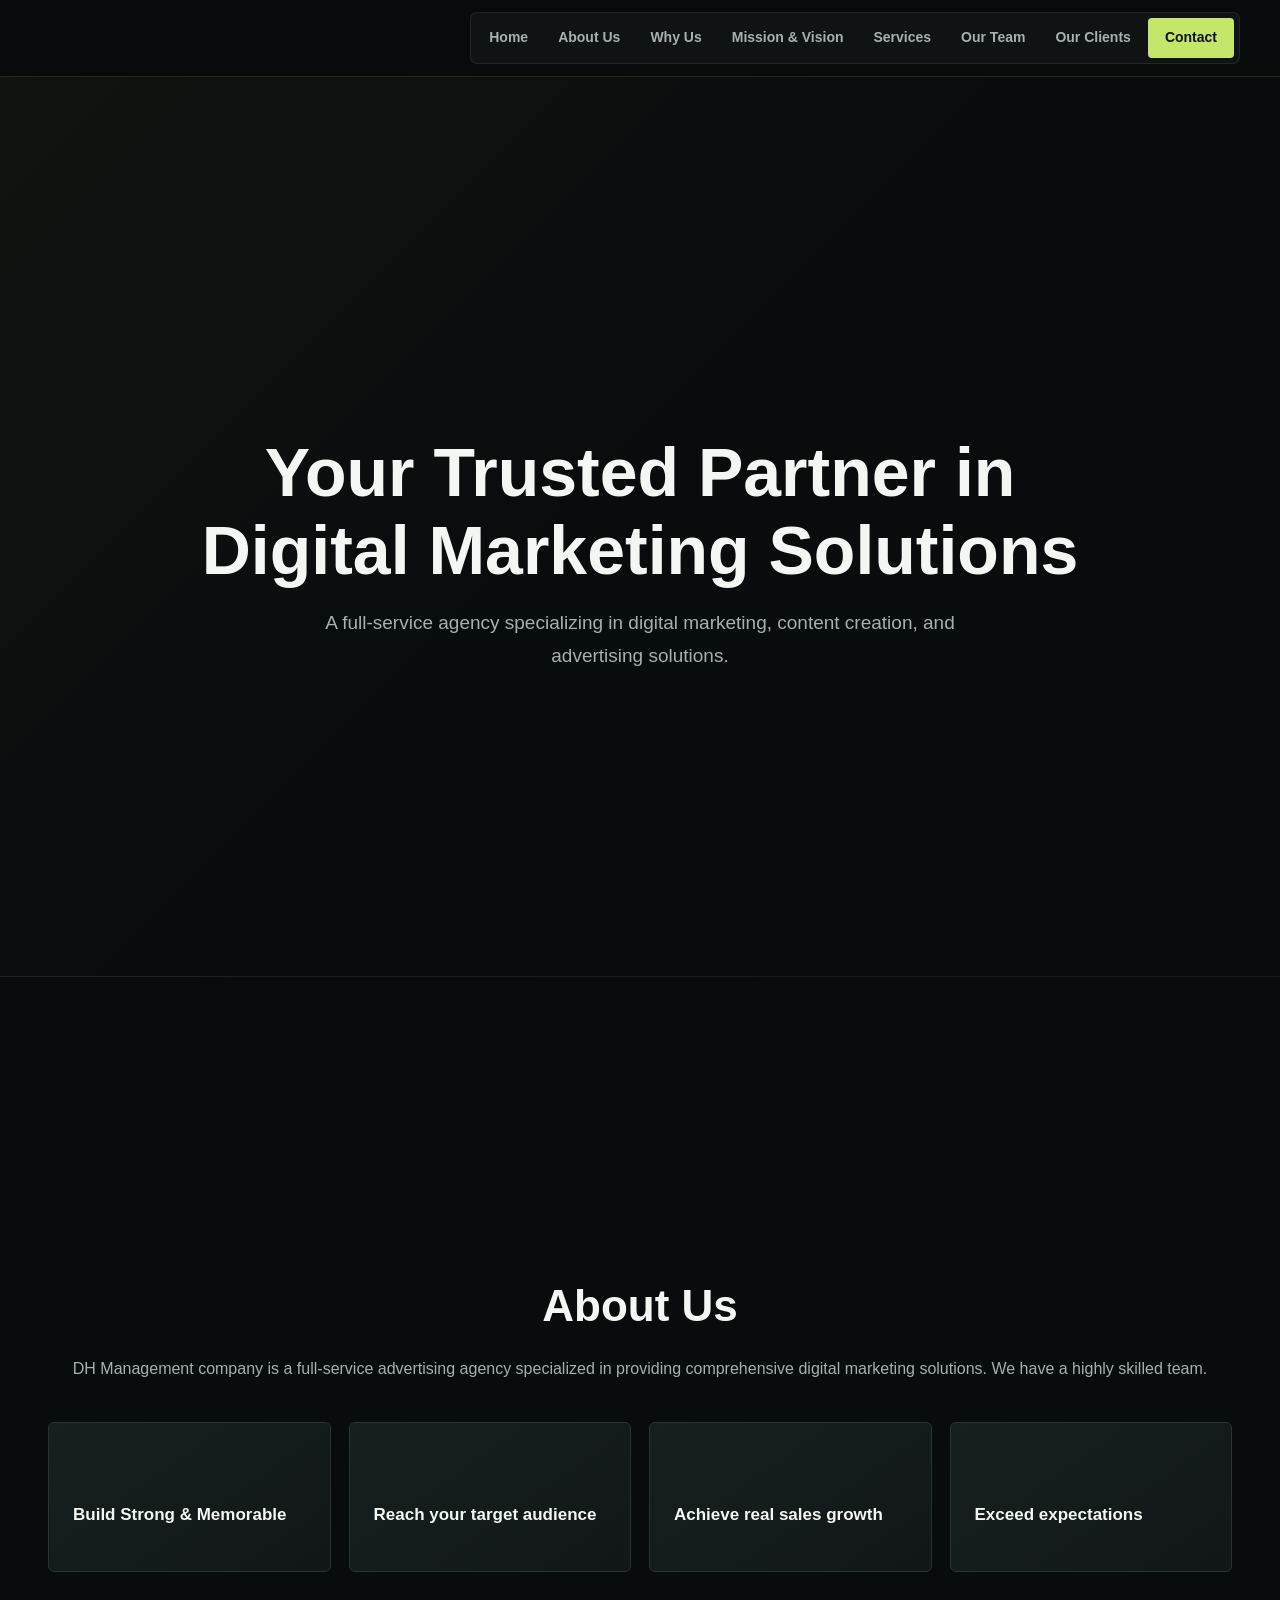
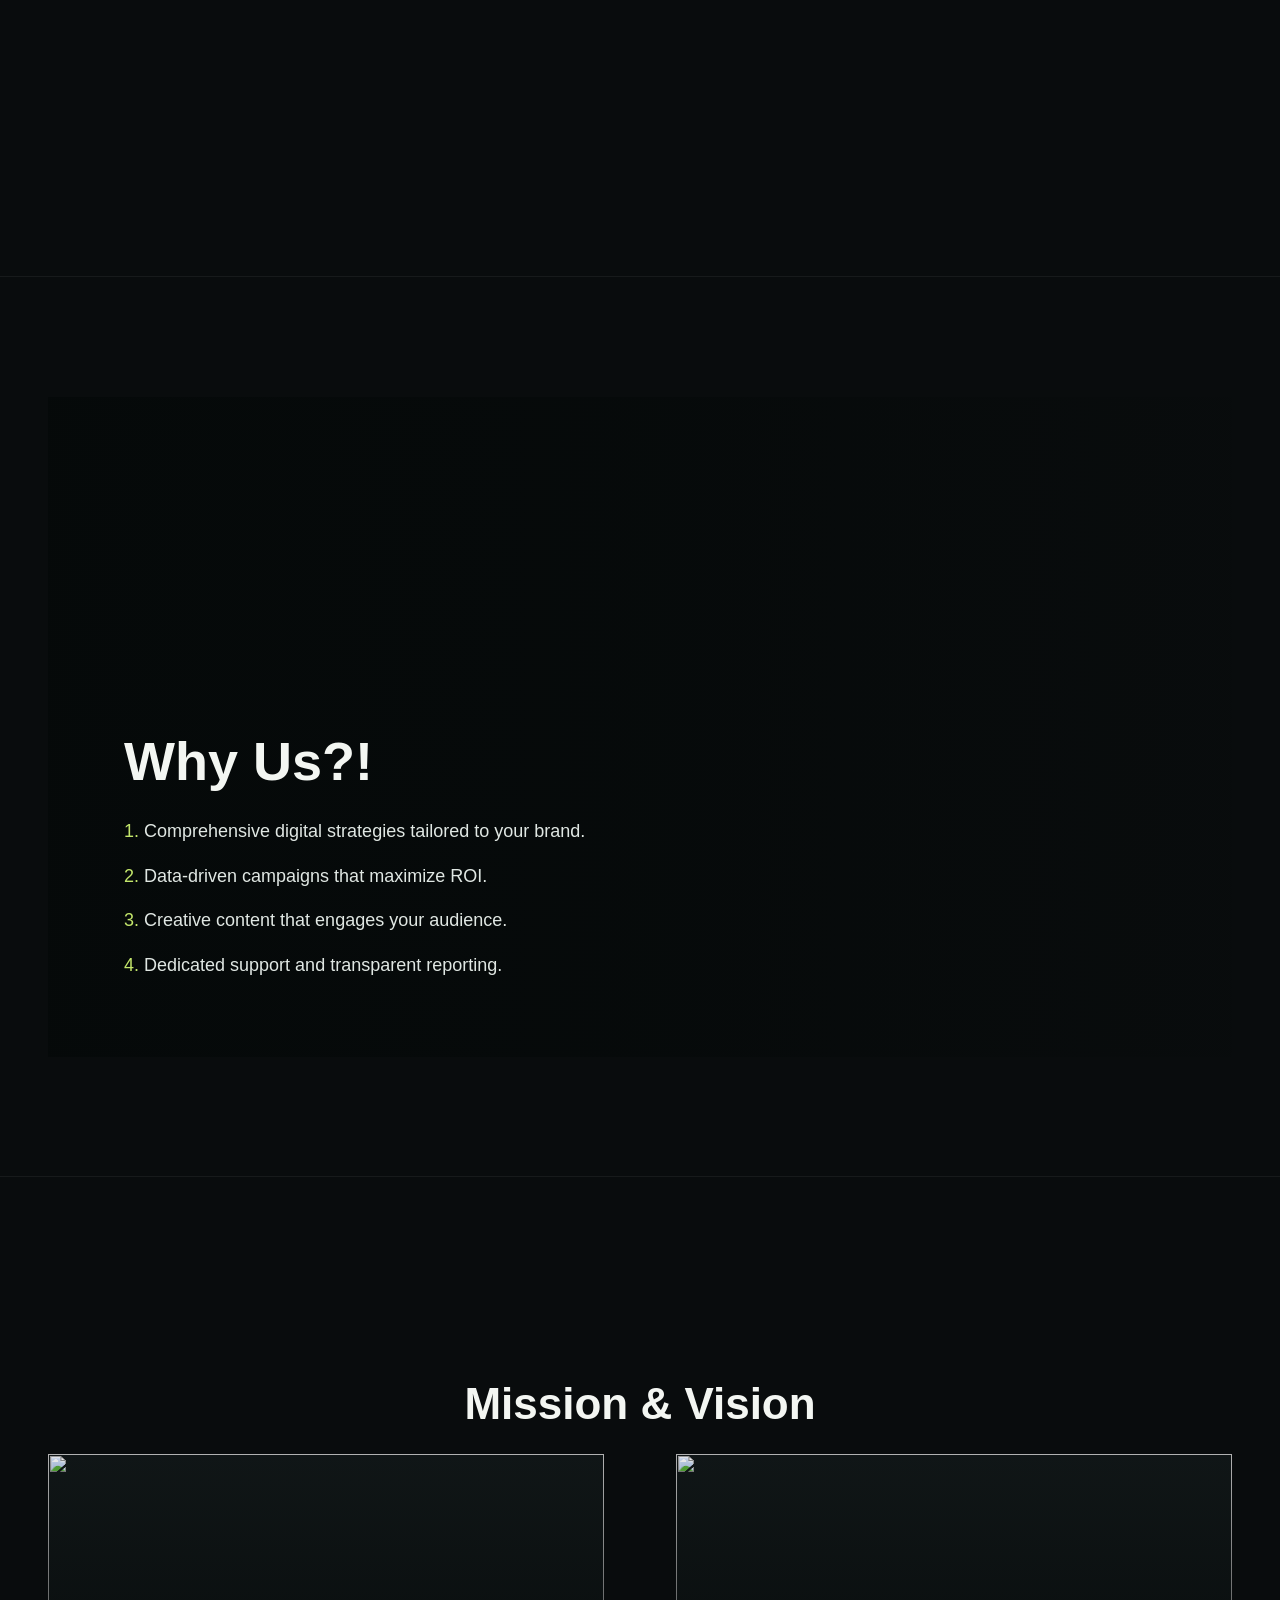
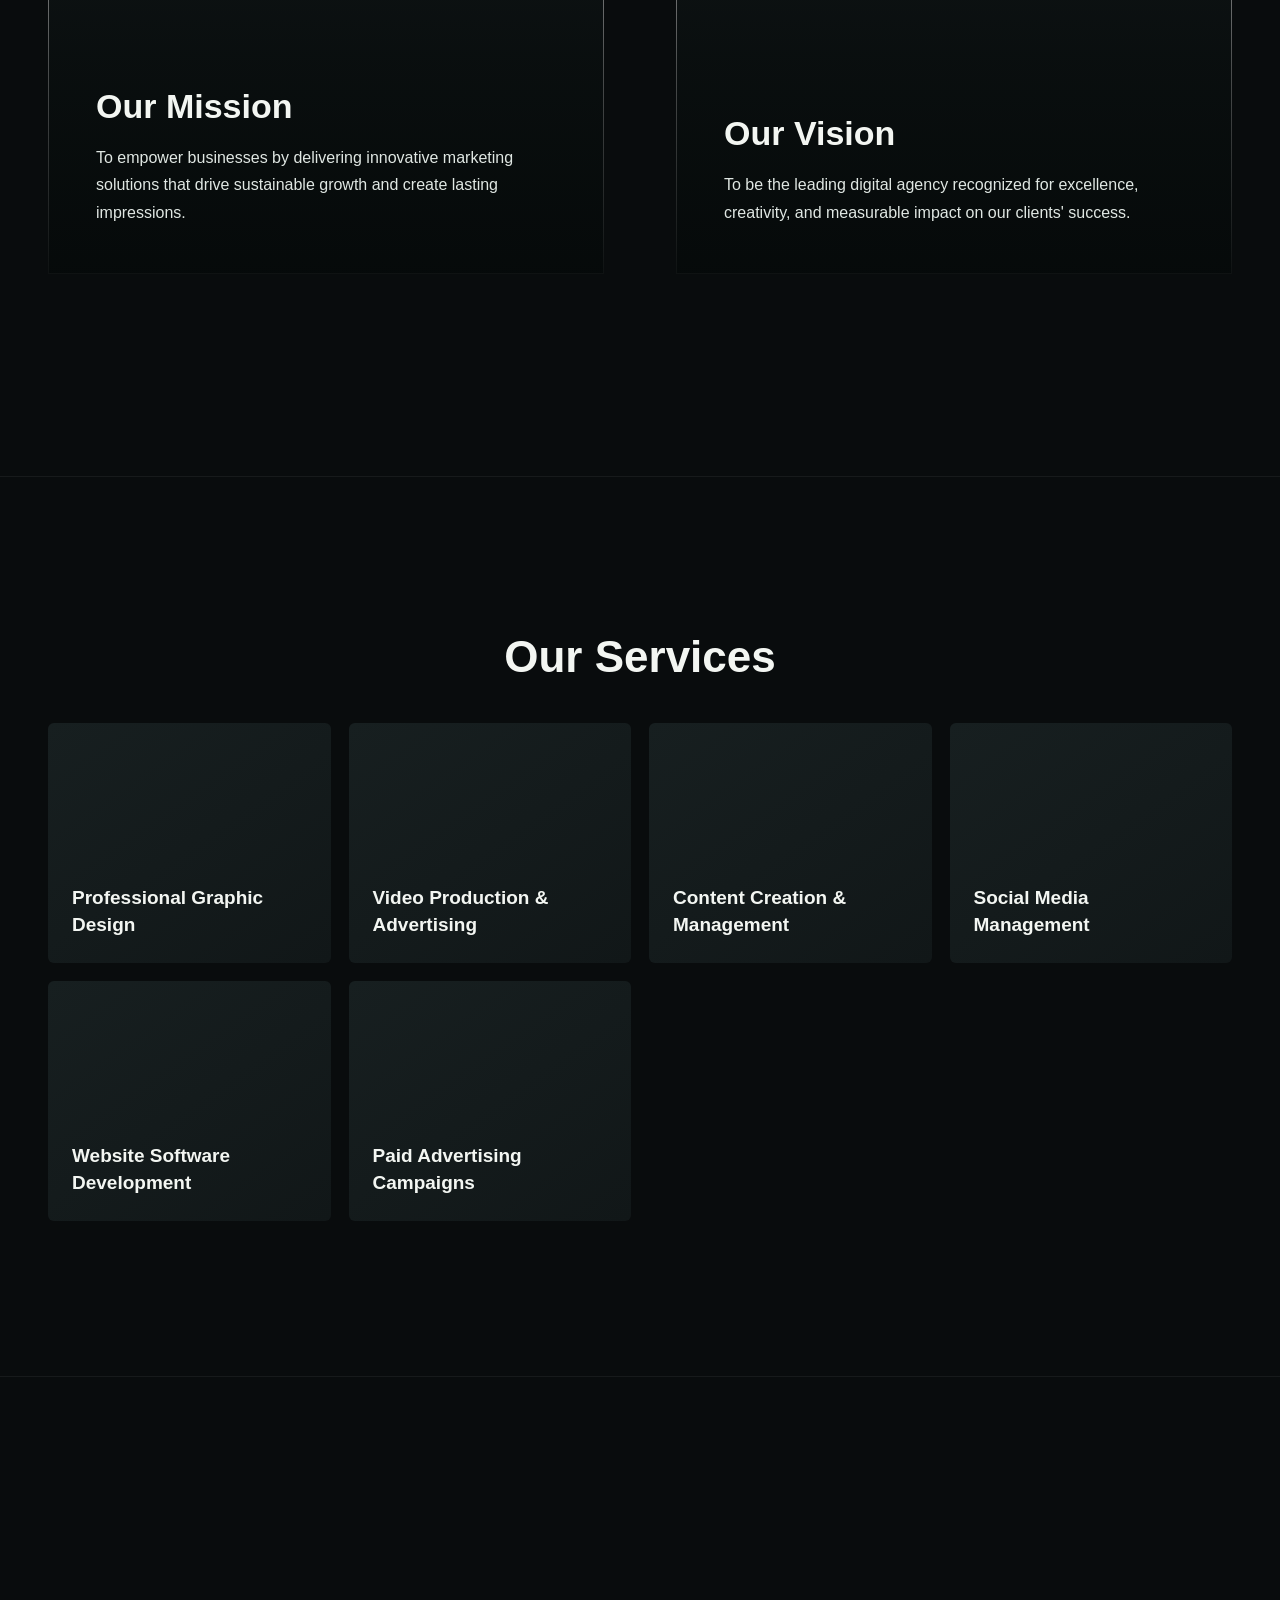
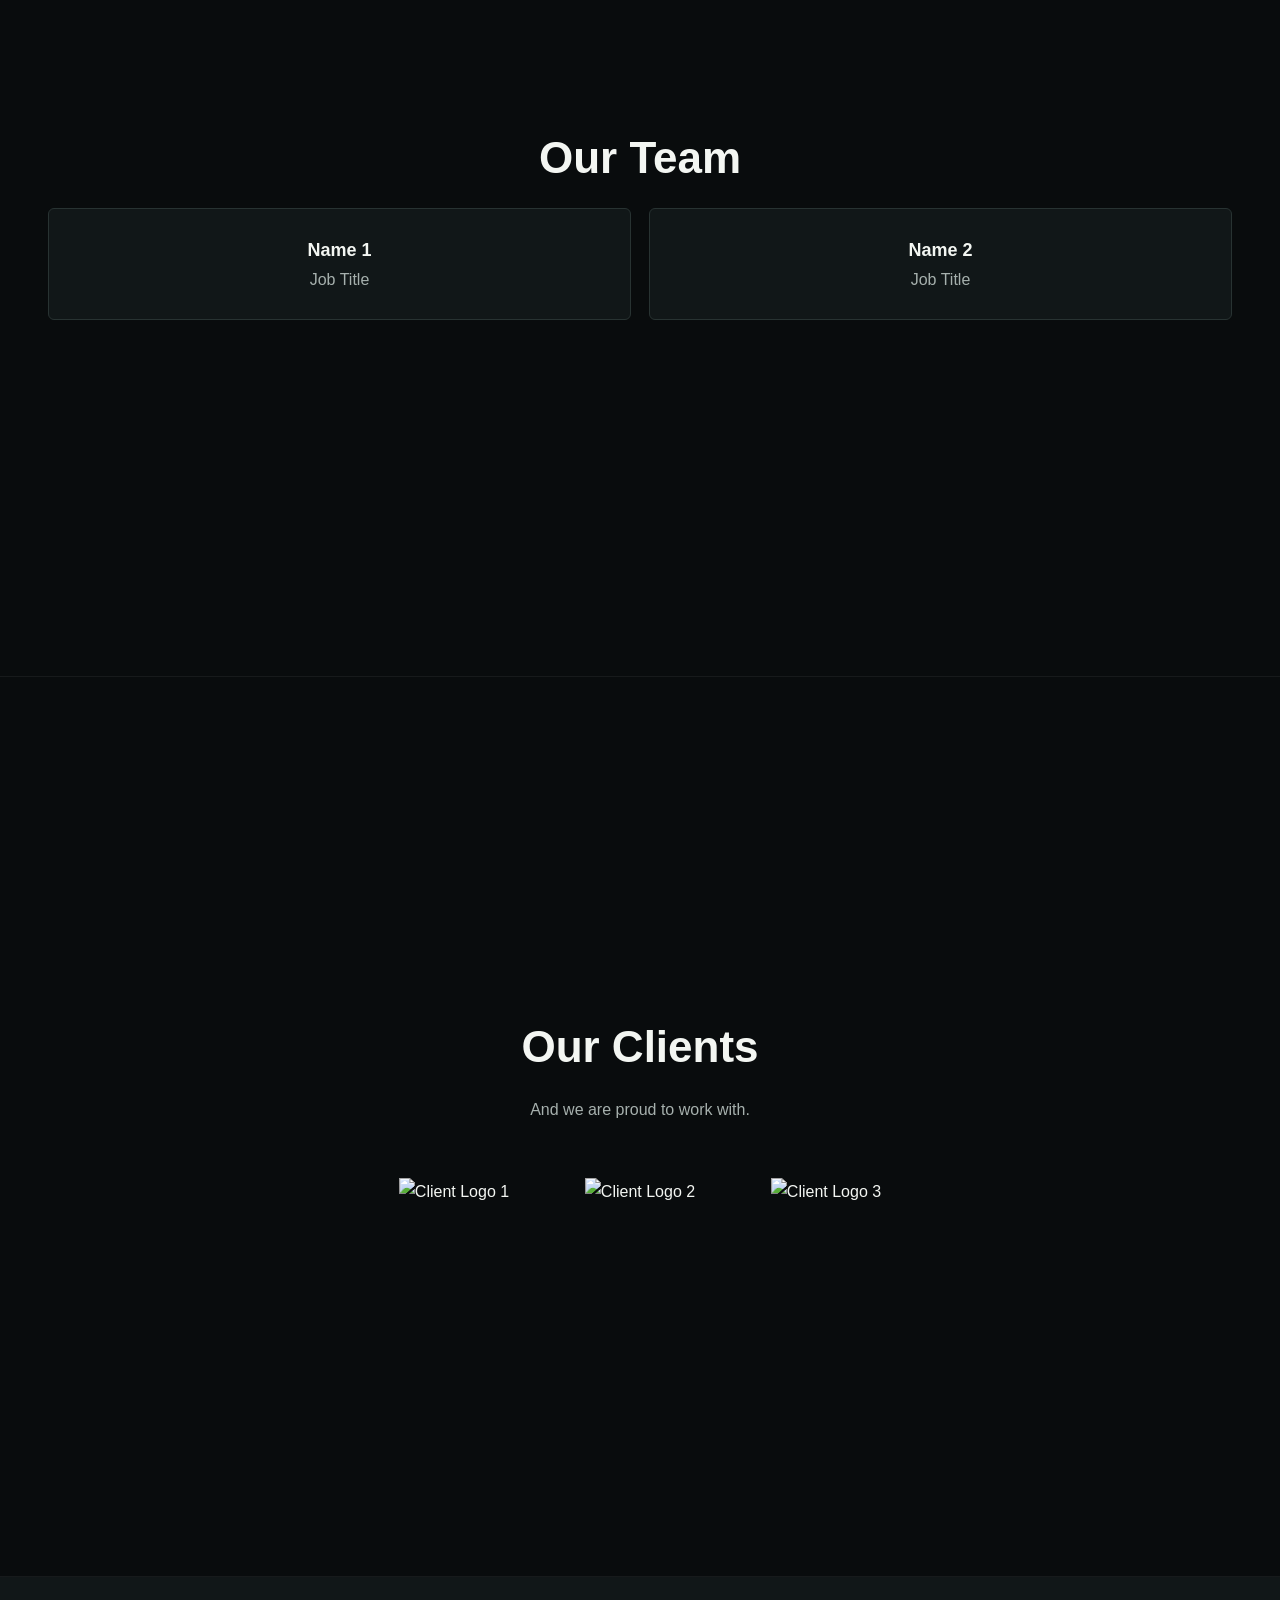
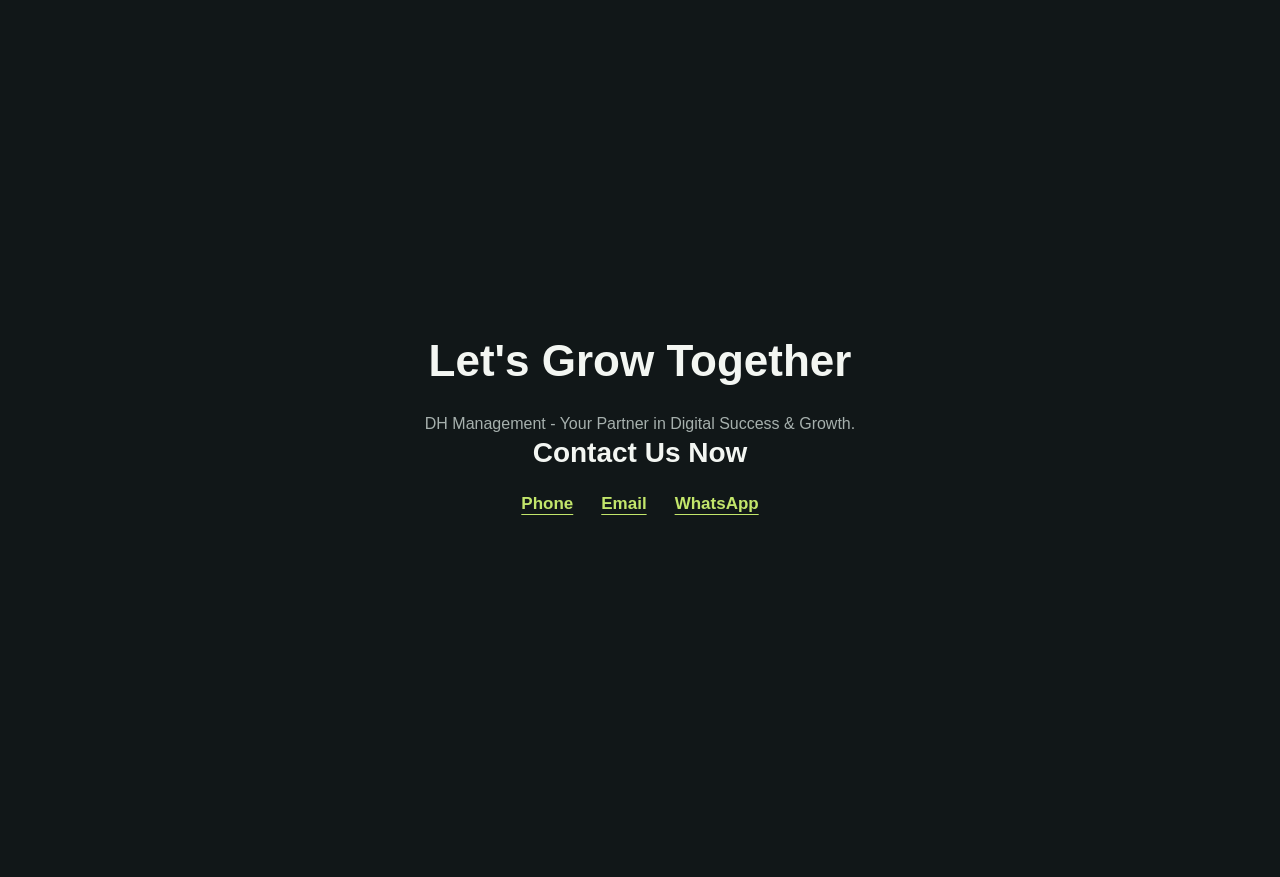
==== commit 3f97fe63: "dashboard- databse supabase with githup" ====
--- a/index.html
+++ b/index.html
@@ -93,12 +93,12 @@
             <h2 id="missionHeading">Mission & Vision</h2>
             <div class="mv-wrap">
                 <div class="mv-card">
-                    <img class="mv-card-image" src="https://images.unsplash.com/photo-1521737711867-e3b97375f902?auto=format&fit=crop&w=1200&q=80" alt="" aria-hidden="true">
+                    <img id="missionBackgroundImage" class="mv-card-image" src="https://images.unsplash.com/photo-1521737711867-e3b97375f902?auto=format&fit=crop&w=1200&q=80" alt="" aria-hidden="true">
                     <h3 id="missionCardHeading">Our Mission</h3>
                     <p class="muted-text" id="missionText">To empower businesses by delivering innovative marketing solutions that drive sustainable growth and create lasting impressions.</p>
                 </div>
                 <div class="mv-card">
-                    <img class="mv-card-image" src="https://images.unsplash.com/photo-1480714378408-67cf0d13bc1b?auto=format&fit=crop&w=1200&q=80" alt="" aria-hidden="true">
+                    <img id="visionBackgroundImage" class="mv-card-image" src="https://images.unsplash.com/photo-1480714378408-67cf0d13bc1b?auto=format&fit=crop&w=1200&q=80" alt="" aria-hidden="true">
                     <h3 id="visionCardHeading">Our Vision</h3>
                     <p class="muted-text" id="visionText">To be the leading digital agency recognized for excellence, creativity, and measurable impact on our clients' success.</p>
                 </div>
@@ -189,6 +189,9 @@
         </div>
     </section>
 
+    <script src="https://cdn.jsdelivr.net/npm/@supabase/supabase-js@2"></script>
+    <script src="supabase-config.js"></script>
+    <script src="site-sync.js"></script>
     <script src="script.js"></script>
 </body>
 </html>
